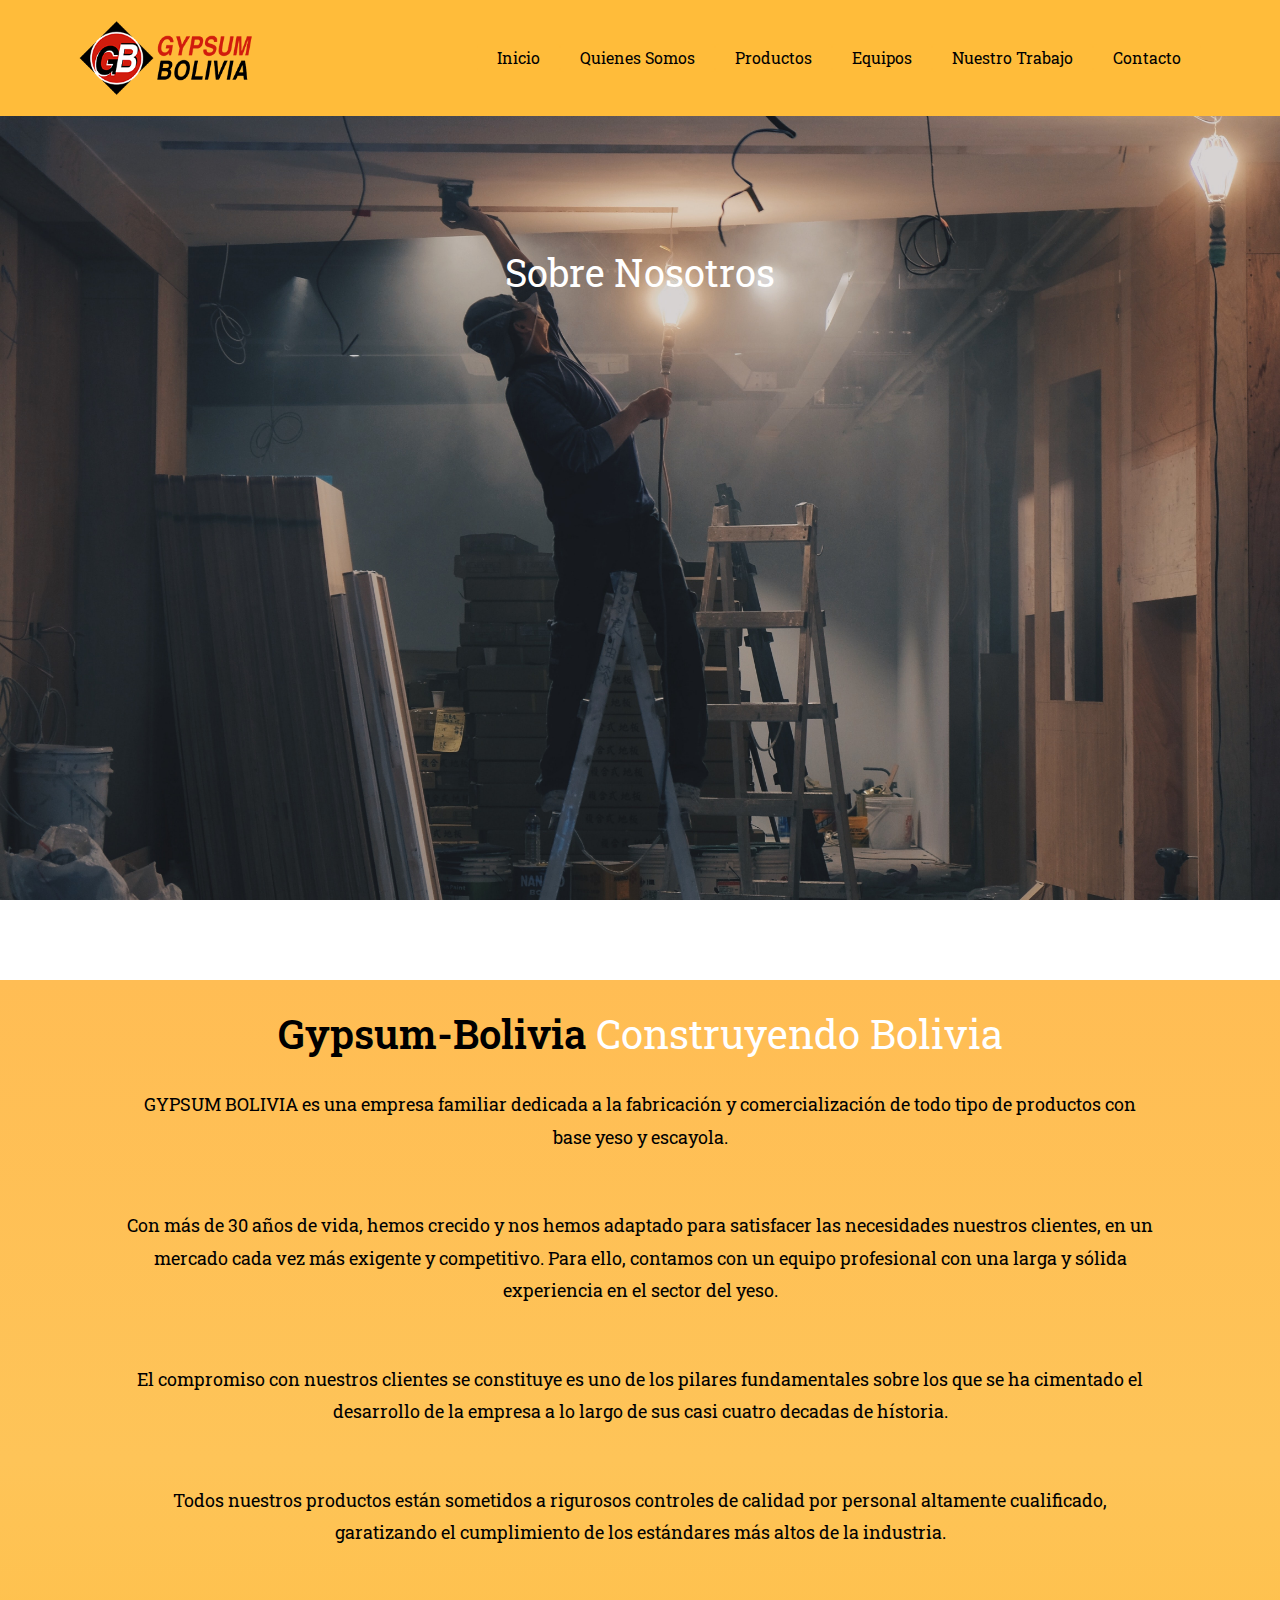
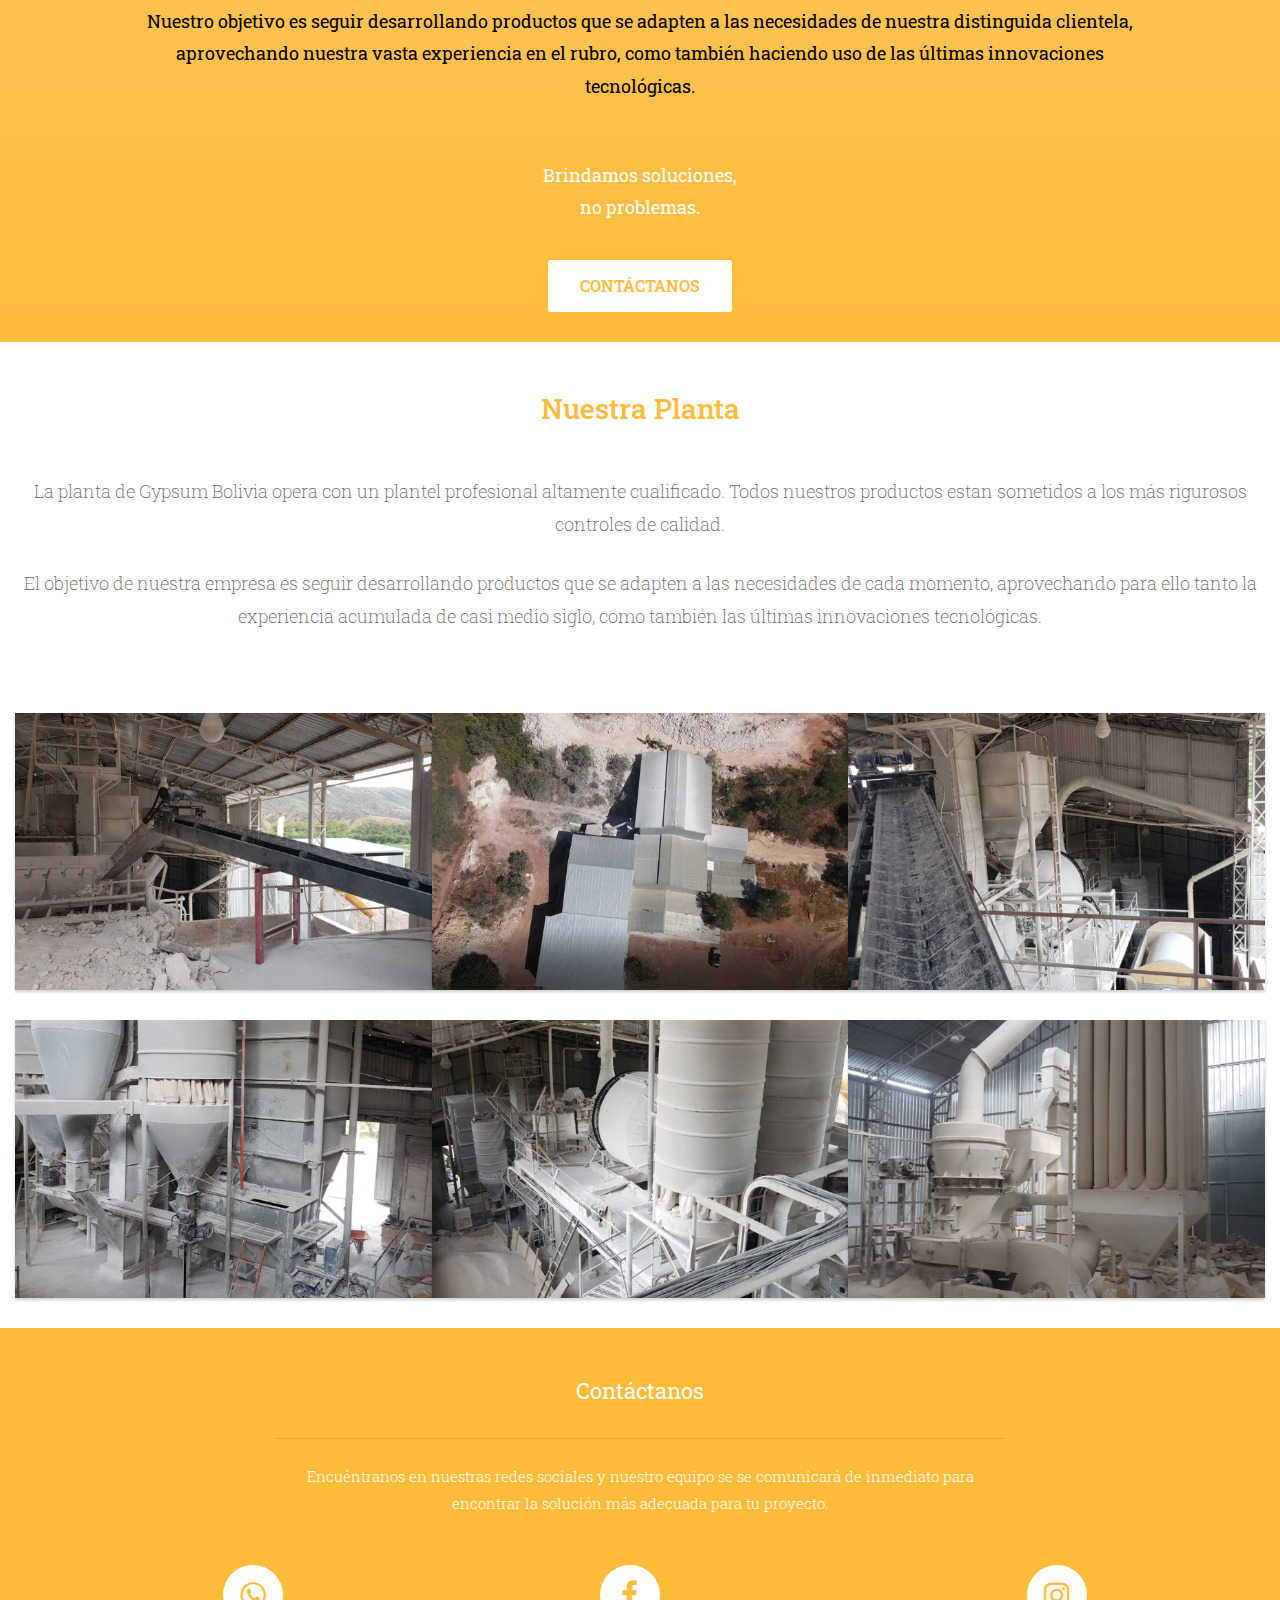
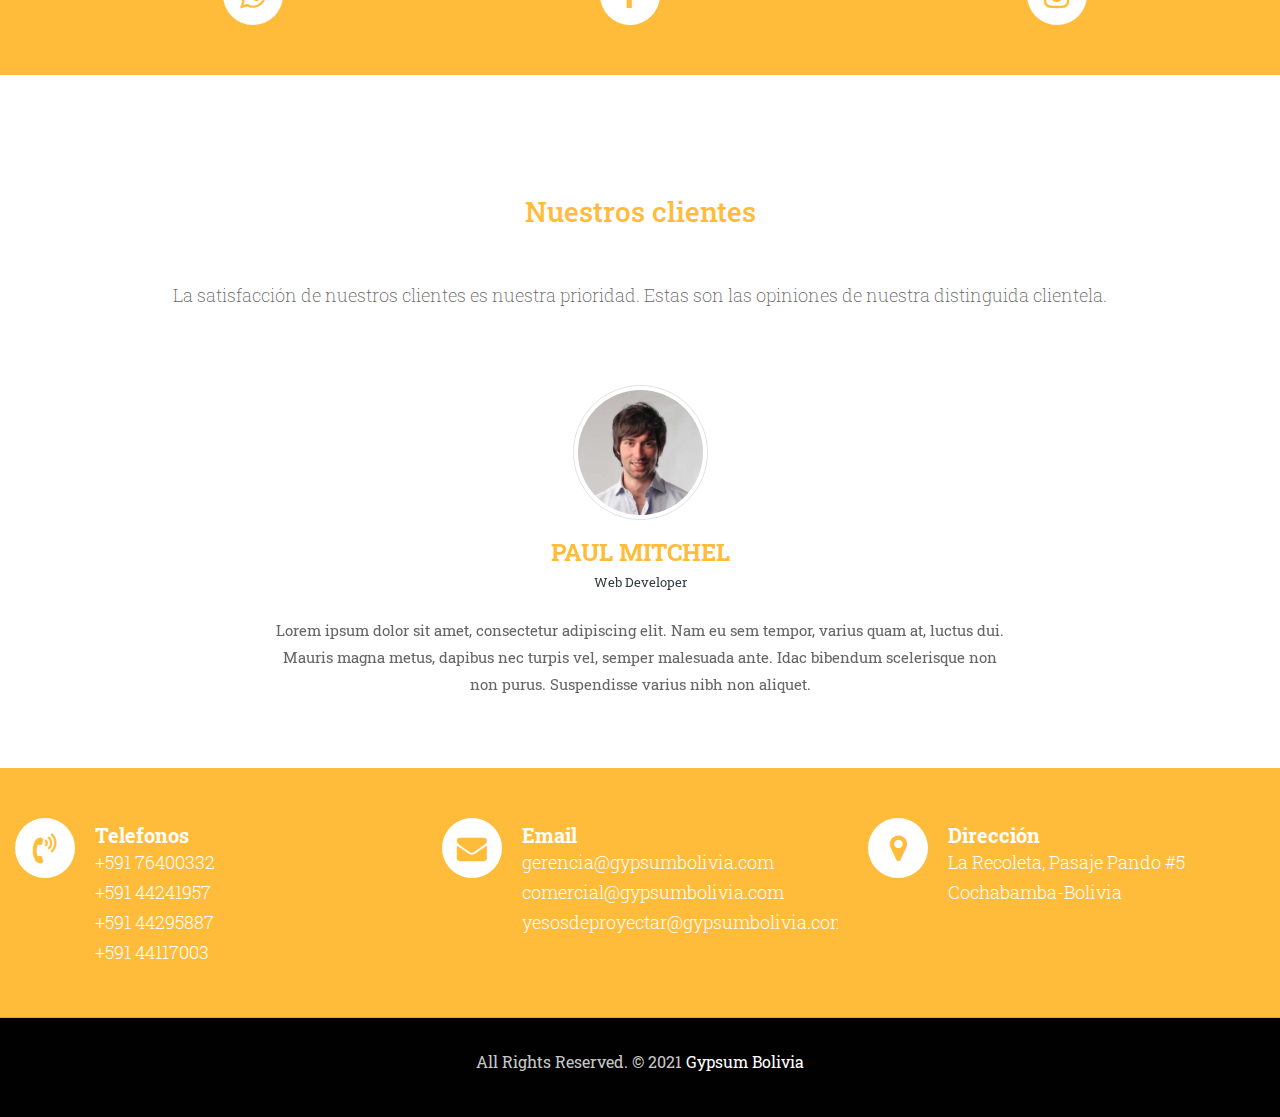
==== public/about.html @ fddc6182 "nav.item centered on medium screen size, deployed to firebase." ====
<!DOCTYPE html>
<html lang="en">
<!-- Basic -->

<head>
	<meta charset="utf-8">
	<meta http-equiv="X-UA-Compatible" content="IE=edge">

	<!-- Mobile Metas -->
	<meta name="viewport" content="width=device-width, initial-scale=1">

	<!-- Site Metas -->
	<title>Gypsum-Bolivia</title>
	<meta name="keywords" content="">
	<meta name="description" content="">
	<meta name="author" content="">

	<!-- Site Icons -->
	<link rel="shortcut icon" href="images/favicon.jpg" type="image/x-icon">
	<link rel="apple-touch-icon" href="images/apple-touch-icon.png">

	<!-- Bootstrap CSS -->
	<link rel="stylesheet" href="css/bootstrap.min.css">
	<!-- Site CSS -->
	<link rel="stylesheet" href="css/style.css">
	<!-- Responsive CSS -->
	<link rel="stylesheet" href="css/responsive.css">
	<!-- Custom CSS -->
	<link rel="stylesheet" href="css/custom.css">
	

	<!--[if lt IE 9]>
      <script src="https://oss.maxcdn.com/libs/html5shiv/3.7.0/html5shiv.js"></script>
      <script src="https://oss.maxcdn.com/libs/respond.js/1.4.2/respond.min.js"></script>
    <![endif]-->

</head>

<body>
	<!-- Start header -->
	<header class="top-navbar">
		<nav id='navbar-bg' class="navbar navbar-expand-lg navbar-light">
			<div class="container" id='navbar-container'>
				<a class="navbar-brand" href="index.html">
					<img src="images/logo.png" alt="gypsumlogo" />
				</a>
				<button class="navbar-toggler" type="button" data-toggle="collapse" data-target="#navbars-rs-food"
					aria-controls="navbars-rs-food" aria-expanded="false" aria-label="Toggle navigation">
					<span class="navbar-toggler-icon"></span>
				</button>
				<div class="collapse navbar-collapse" id="navbars-rs-food">
					<ul class="navbar-nav ml-auto">
						<li class="nav-item"><a class="nav-link" href="index.html">Inicio</a></li>
						<li class="nav-item"><a class="nav-link" href="about.html">Quienes Somos</a></li>
						<li class="nav-item"><a class="nav-link" href="products.html">Productos</a></li>
						<!-- <li class="nav-item"><a class="nav-link" href="services.html">Planta</a></li> -->
						<li class="nav-item"><a class="nav-link" href="equipment.html">Equipos</a></li>
						<li class="nav-item"><a class="nav-link" href="portfolio.html">Nuestro Trabajo</a></li>
						<li class="nav-item"><a class="nav-link" href="contact.html">Contacto</a></li>
					</ul>
				</div>
			</div>
		</nav>
	</header>

	<!-- End header -->

	<!-- Start header -->
	<div class="all-page-title page-breadcrumb">
		<div class="container text-center">
			<div class="row">
				<div class="col-lg-12">
					<h1>Sobre Nosotros</h1>
				</div>
			</div>
		</div>
	</div>
	<!-- End header -->

	<!-- Start About -->

	<div class="about-section-box">
		<div class="container">
			<div class="row">
				<div class="col-lg-12 col-md-12 col-sm-12 text-center">
					<div class="inner-column">
						<h1>Gypsum-Bolivia <span>Construyendo Bolivia</span></h1>

						<p>GYPSUM BOLIVIA es una empresa familiar dedicada a la fabricación y comercialización de todo tipo de productos con base yeso y escayola.</p>
						<p>Con más de 30 años de vida, hemos crecido y nos hemos adaptado para satisfacer las  necesidades nuestros clientes, en un mercado cada vez más exigente y competitivo. Para ello, contamos con un equipo profesional con una larga y sólida experiencia en el sector del yeso.</p>
						<p>El compromiso con nuestros clientes se constituye es uno de los pilares fundamentales sobre los que se ha cimentado el desarrollo de la empresa a lo largo de sus casi cuatro decadas de hístoria.</p>
						<p>Todos nuestros productos están sometidos a rigurosos controles de calidad por personal altamente cualificado, garatizando el cumplimiento de los estándares más altos de la industria.</p>
						<p>Nuestro objetivo es seguir desarrollando productos que se adapten a las necesidades de nuestra distinguida clientela, aprovechando nuestra vasta experiencia en el rubro, como también haciendo uso de las últimas innovaciones tecnológicas.</p>
						<p class="text-white">Brindamos soluciones,<br/> no problemas.</p>
						<a class="btn btn-lg btn-circle btn-outline-new-white"
							href="https://api.whatsapp.com/send?phone=59176400332">Contáctanos</a>
					</div>
				</div>
				<!-- <div class="col-lg-6 col-md-6 col-sm-12">
					<img src="images/aboutus1.jpg" alt="" class="img-fluid">
				</div> -->
			</div>
		</div>
	</div>

	<!-- End About -->

	<!-- Start Planta -->

	<div class="gallery-box">
		<div class="container-fluid">
			<div class="row">
				<div class="col-lg-12">
					<div class="heading-title text-center">
						<h2>Nuestra Planta</h2>
						<p>La planta de Gypsum Bolivia opera con un plantel profesional altamente cualificado. Todos nuestros productos estan sometidos a los más rigurosos controles de calidad.  </p><br/>
						<p>El objetivo de nuestra empresa es seguir desarrollando productos que se adapten a las necesidades de cada momento, aprovechando para ello tanto la experiencia acumulada de casi medio siglo, como también las últimas innovaciones tecnológicas.</p>
					</div>
				</div>
			</div>
			<div class="tz-gallery">
				<div class="row no-gutters">
					<div class="col-sm-12 col-md-6 col-lg-4">
						<a class="lightbox" href="images/planta1.png">
							<img class="img-fluid" src="images/planta1.png" alt="Gallery Images">
						</a>
					</div>
					<div class="col-sm-6 col-md-6 col-lg-4">
						<a class="lightbox" href="images/planta2.png">
							<img class="img-fluid" src="images/planta2.png" alt="Gallery Images">
						</a>
					</div>
					<div class="col-sm-6 col-md-6 col-lg-4">
						<a class="lightbox" href="images/planta4lb.png">
							<img class="img-fluid" src="images/planta3.png" alt="Gallery Images">
						</a>
					</div>
					<div class="col-sm-12 col-md-6 col-lg-4">
						<a class="lightbox" href="images/planta3lb.png">
							<img class="img-fluid" src="images/planta4.png" alt="Gallery Images">
						</a>
					</div>
					<div class="col-sm-6 col-md-6 col-lg-4">
						<a class="lightbox" href="images/planta2lb.png">
							<img class="img-fluid" src="images/planta5.png" alt="Gallery Images">
						</a>
					</div>
					<div class="col-sm-6 col-md-6 col-lg-4">
						<a class="lightbox" href="images/planta6lb.png">
							<img class="img-fluid" src="images/planta6.png" alt="Gallery Images">
						</a>
					</div>
				</div>
			</div>
		</div>
	</div>
	<!-- End Planta -->

		<!-- Start Social Media -->

		<div class="contact-imfo-box" >
			<div class="container-fluid">
				<div class="container">
					<div class="row justify-content-center">
									<div class="col-lg-8 text-center">
													<h2 id='pmuted' class="mt-0">Contáctanos</h2>
													<hr class="divider my-4" />
													<p id='pmuted' class="text-white mb-5">Encuéntranos en nuestras redes sociales y nuestro equipo se se comunicará de inmediato para encontrar la solución más adecuada para tu proyecto.</p>
									</div>
					</div>
				</div>
				<div class="row">
					<div class="col-md-4 col-sm-4" id='socialmedia' >
						<div class="socialmedia">
							<a target="_blank" href='https://api.whatsapp.com/send?phone=59176400332'>
							<i class="fa fab fa-whatsapp"></i>
							</a>
						</div>
					</div>
					<div class="col-md-4 col-sm-4" id='socialmedia'>
						<div>
							<a target="_blank" href='https://www.facebook.com/GypsumBol'>
							<i class="fa fab fa-facebook"></i>
							</a>
						</div>
					</div>
					<div class="col-md-4 col-sm-4" id='socialmedia'>
						<div >
							<a target="_blank" href='https://api.whatsapp.com/send?phone=59176400332'>
							<i class="fa fab fa-instagram"></i>
							</a>
						</div>
					</div>
				</div>
			</div>
		</div>
	
		<!--End Social Media -->

	<!-- Start Customer Reviews -->

	<div class="customer-reviews-box">
		<div class="container">
			<div class="row">
				<div class="col-lg-12">
					<div class="heading-title text-center">
						<h2>Nuestros clientes</h2>
						<p>La satisfacción de nuestros clientes es nuestra prioridad. Estas son las opiniones de nuestra distinguida clientela. </p>
					</div>
				</div>
			</div>
			<div class="row">
				<div class="col-md-8 mr-auto ml-auto text-center">
					<div id="reviews" class="carousel slide" data-ride="carousel">
						<div class="carousel-inner mt-4">
							<div class="carousel-item text-center active">
								<div class="img-box p-1 border rounded-circle m-auto">
									<img class="d-block w-100 rounded-circle" src="images/profile-1.jpg" alt="">
								</div>
								<h5 class="mt-4 mb-0"><strong class="text-warning text-uppercase">Paul Mitchel</strong>
								</h5>
								<h6 class="text-dark m-0">Web Developer</h6>
								<p class="m-0 pt-3">Lorem ipsum dolor sit amet, consectetur adipiscing elit. Nam eu sem
									tempor, varius quam at, luctus dui. Mauris magna metus, dapibus nec turpis vel,
									semper malesuada ante. Idac bibendum scelerisque non non purus. Suspendisse varius
									nibh non aliquet.</p>
							</div>
							<div class="carousel-item text-center">
								<div class="img-box p-1 border rounded-circle m-auto">
									<img class="d-block w-100 rounded-circle" src="images/profile-3.jpg" alt="">
								</div>
								<h5 class="mt-4 mb-0"><strong class="text-warning text-uppercase">Steve Fonsi</strong>
								</h5>
								<h6 class="text-dark m-0">Web Designer</h6>
								<p class="m-0 pt-3">Lorem ipsum dolor sit amet, consectetur adipiscing elit. Nam eu sem
									tempor, varius quam at, luctus dui. Mauris magna metus, dapibus nec turpis vel,
									semper malesuada ante. Idac bibendum scelerisque non non purus. Suspendisse varius
									nibh non aliquet.</p>
							</div>
							<div class="carousel-item text-center">
								<div class="img-box p-1 border rounded-circle m-auto">
									<img class="d-block w-100 rounded-circle" src="images/profile-7.jpg" alt="">
								</div>
								<h5 class="mt-4 mb-0"><strong class="text-warning text-uppercase">Daniel vebar</strong>
								</h5>
								<h6 class="text-dark m-0">Seo Analyst</h6>
								<p class="m-0 pt-3">Lorem ipsum dolor sit amet, consectetur adipiscing elit. Nam eu sem
									tempor, varius quam at, luctus dui. Mauris magna metus, dapibus nec turpis vel,
									semper malesuada ante. Idac bibendum scelerisque non non purus. Suspendisse varius
									nibh non aliquet.</p>
							</div>
						</div>
						<!-- <a class="carousel-control-prev" href="#reviews" role="button" data-slide="prev">
							<i class="fa fa-angle-left" aria-hidden="true"></i>
							<span class="sr-only">Previous</span>
						</a>
						<a class="carousel-control-next" href="#reviews" role="button" data-slide="next">
							<i class="fa fa-angle-right" aria-hidden="true"></i>
							<span class="sr-only">Next</span>
						</a> -->
					</div>
				</div>
			</div>
		</div>
	</div>
	<!-- End Customer Reviews -->

	<!-- Start Contact info -->

	<div class="contact-imfo-box">
		<div class="container-fluid">
			<div class="row">
				<div class="col-md-4">
					<i class="fa fa-volume-control-phone"></i>
					<div class="overflow-hidden">
						<h4>Telefonos</h4>
						<a target="_blank" href='+59176400332'>
							<p class="lead">
								+591 76400332
							</p>
						</a>
						<a target="_blank" href='+59144241957'>
							<p class="lead">
								+591 44241957
							</p>
						</a>
						<a target="_blank" href='+59144295887'>
							<p class="lead">
								+591 44295887
							</p>
						</a>
						<a target="_blank" href='+59144117003'>
							<p class="lead">
								+591 44117003
							</p>
						</a>
					</div>
				</div>
				<div class="col-md-4">
					<i class="fa fa-envelope"></i>
					<div class="overflow-hidden">
						<h4>Email</h4>
						<a target="_blank" href="mailto:gerencia@gypsumbolivia.com">
							<p class="lead">
								gerencia@gypsumbolivia.com
							</p>
						</a>
						<a target="_blank" href="mailto:comercial@gypsumbolivia.com">
							<p class="lead">
								comercial@gypsumbolivia.com
							</p>
						</a>
						<a target="_blank" href="mailto:yesosdeproyectar@gypsumbolivia.com">
							<p class="lead">
								yesosdeproyectar@gypsumbolivia.com
							</p>
						</a>
					</div>
				</div>
				<div class="col-md-4">
					<i class="fa fa-map-marker"></i>
					<div class="overflow-hidden">
						<h4>Dirección</h4>
						<a target="_blank"
							href="https://www.google.com.bo/maps/place/GYPSUM+%E2%80%93+Bolivia/@-17.3748738,-66.1539371,17z/data=!3m1!4b1!4m5!3m4!1s0x93e3741a3f758da3:0xa6f2f3042dc4168a!8m2!3d-17.3748738!4d-66.1517484?hl=es">
							<p class="lead">
								La Recoleta, Pasaje Pando #5
							</p>
							<p class="lead">
								Cochabamba-Bolivia
							</p>
						</a>
					</div>
				</div>
			</div>
		</div>
	</div>
	<!-- End Contact info -->

		<!-- Start Footer -->

		<footer class="footer-area bg-f">
			<div class="copyright">
				<div class="container">
					<div class="row">
						<div class="col-lg-12">
							<p class="company-name">All Rights Reserved. &copy; 2021 <a href="#">Gypsum Bolivia</a> 
						</div>
					</div>
				</div>
			</div>
		</footer>
		
		<!-- End Footer -->

	<!-- ALL JS FILES -->
	<script src="js/jquery-3.2.1.min.js"></script>
	<script src="js/popper.min.js"></script>
	<script src="js/bootstrap.min.js"></script>
    <!-- ALL PLUGINS -->
	<script src="js/jquery.superslides.min.js"></script>
	<script src="js/images-loded.min.js"></script>
	<script src="js/isotope.min.js"></script>
	<script src="js/baguetteBox.min.js"></script>
	<script src="js/form-validator.min.js"></script>
    <script src="js/contact-form-script.js"></script>
    <script src="js/custom.js"></script>
</body>
</html>
---- public/css/style.css ----
/*------------------------------------------------------------------
    IMPORT FONTS
-------------------------------------------------------------------*/

@import url('https://fonts.googleapis.com/css2?family=Roboto+Slab:wght@400;500;600;700&display=swap');

/*------------------------------------------------------------------
    IMPORT FILES
-------------------------------------------------------------------*/

@import url(animate.css);
@import url(font-awesome.min.css);
@import url(superslides.css);
@import url(baguetteBox.min.css);

/*------------------------------------------------------------------
    SKELETON
-------------------------------------------------------------------*/

body {
    color: #666666;
    font-size: 15px;
    font-family: 'Roboto Slab', serif;
    line-height: 1.80857;
}


a {
    color: #1f1f1f;
    text-decoration: none !important;
    outline: none !important;
    -webkit-transition: all .3s ease-in-out;
    -moz-transition: all .3s ease-in-out;
    -ms-transition: all .3s ease-in-out;
    -o-transition: all .3s ease-in-out;
    transition: all .3s ease-in-out;
}

h1,
h2,
h3,
h4,
h5,
h6 {
    letter-spacing: 0;
    font-weight: normal;
    position: relative;
    padding: 0 0 10px 0;
    font-weight: normal;
    line-height: 120% !important;
    color: #1f1f1f;
    margin: 0
}

h1 {
    font-size: 24px
}

h2 {
    font-size: 22px
}

h3 {
    font-size: 18px
}

h4 {
    font-size: 16px
}

h5 {
    font-size: 14px
}

h6 {
    font-size: 13px
}

h1 a,
h2 a,
h3 a,
h4 a,
h5 a,
h6 a {
    color: #212121;
    text-decoration: none!important;
    opacity: 1
}

h1 a:hover,
h2 a:hover,
h3 a:hover,
h4 a:hover,
h5 a:hover,
h6 a:hover {
    opacity: .8
}

a {
    color: #1f1f1f;
    text-decoration: none;
    outline: none;
}

a,
.btn {
    text-decoration: none !important;
    outline: none !important;
    -webkit-transition: all .3s ease-in-out;
    -moz-transition: all .3s ease-in-out;
    -ms-transition: all .3s ease-in-out;
    -o-transition: all .3s ease-in-out;
    transition: all .3s ease-in-out;
}

.btn-custom {
    margin-top: 20px;
    background-color: transparent !important;
    border: 2px solid #ddd;
    padding: 12px 40px;
    font-size: 16px;
}

.lead {
    font-size: 18px;
    line-height: 30px;
    color: #767676;
    margin: 0;
    padding: 0;
}

blockquote {
    margin: 20px 0 20px;
    padding: 30px;
}

ul, li, ol{
	list-style: none;
	margin: 0px;
	padding: 0px;
}
button:focus{
	outline: none;
}

.form-control::-moz-placeholder {
    color: #2a2a2a;
    opacity: 1;
}

/*------------------------------------------------------------------
    LOADER
-------------------------------------------------------------------*/


/*------------------------------------------------------------------
    HEADER
-------------------------------------------------------------------*/
.top-navbar{
	position: relative;
	z-index: 10;
}

.top-navbar img {
    width: 65%;
}

.top-navbar .navbar{
	padding: 15px 0px;
	position: fixed;
	width: 100%;
	transition: height .3s ease-out, background .3s ease-out, box-shadow .3s ease-out;
	-webkit-transform: translate3d(0, 0, 0);
	transform: translate3d(0, 0, 0);
	z-index: 100;
}

.top-navbar .navbar-light .navbar-nav .nav-link{
	color: #010101;
	font-size: 16px;
	padding: 0px 20px;
	border-radius: 4px;
    background-color: #ffbc3a;
}

#navbar-bg {
    background-color: #ffbc3a;
}

.top-navbar .navbar-light .navbar-nav .nav-item .nav-link:hover{
	background: #ffbc3a;
	color: #ffffff;
}
.top-navbar .navbar-light .navbar-nav .nav-item.active .nav-link{
	background: #ffbc3a;
	color: #ffffff;
	border-radius: 4px;
}

.navbar-expand-lg .navbar-nav .dropdown-menu{
	border: none;
	 box-shadow: 2px 5px 6px rgba(0,0,0,0.5);
}

.navbar-expand-lg .navbar-nav .dropdown-menu a.dropdown-item:hover{
	background: #ffbc3a;
	color: #ffffff;
}
.navbar-light .navbar-toggler:hover{
	background: #ffbc3a;;
}
.nav-item {
    display: flex;
    align-self:center;
}

/*------------------------------------------------------------------
    Slider
-------------------------------------------------------------------*/

.cover-slides{
	height: 100vh;
}
.slides-navigation a {
	background: #ffbc3a;
    position: absolute;
    height: 70px;
    width: 70px;
    top: 50%;
    font-size: 20px;
    display: block;
    color: #fff;
	line-height: 80px;
	text-align: center;
    transition: all .3s ease-in-out;
}
.slides-navigation a i{
	font-size: 40px;
}
.slides-navigation a:hover {
	background: #010101;
}
.cover-slides .container{
	height: 100%;
	position: relative;
	z-index: 2;
}
.cover-slides .container > .row {
	-webkit-box-align: center;
	-ms-flex-align: center;
	align-items: center;
}
.cover-slides .container > .row {
    height: 100%;
}

.btn{
	text-transform: uppercase;
	padding: 19px 36px;
}
.btn{
	display: inline-block;
	font-weight: 600;
	text-align: center;
	white-space: nowrap;
	vertical-align: middle;
	-webkit-user-select: none;
	-moz-user-select: none;
	-ms-user-select: none;
	user-select: none;
	border: 2px solid transparent;
	padding: 12px 30px;
	font-size: 16px;
	line-height: 1.5;
	border-radius: .1875rem;
	transition: color .15s ease-in-out, background-color .15s ease-in-out, border-color .15s ease-in-out, box-shadow .15s ease-in-out;
}
.btn-outline-new-white {
    color: #fff;
    background-color: transparent;
    background-image: none;
    border-color: #fff;
}
.btn-outline-new-white:hover {
    color: #ffffff;
    background-color: #ffbc3a;
    border-color: #ffbc3a;
}

.overlay-background {
    background: #333;
    position: absolute;
    height: 100%;
    width: 100%;
    left: 0;
    top: 0;
	opacity: 0.5;
}

.cover-slides h1{
	font-family: 'Roboto Slab', serif;
	font-weight: 500;
	font-size: 64px;
	color: #fff;
}
.cover-slides p{
	font-size: 18px;
	color: #fff;
}
.slides-pagination a{
	border: 2px solid #ffffff;
}
.slides-pagination a.current{
	background: #ffbc3a;
	border: 2px solid #ffbc3a;
}

/*------------------------------------------------------------------
    About
-------------------------------------------------------------------*/

.about-section-box{
	padding: 10px 0px;
    /* background: rgb(255,98,0);
    background: radial-gradient(circle, rgba(255,98,0,1) 0%, rgba(255,82,0,1) 69%);  */
    background-image: linear-gradient( to bottom,#ffbd54 0%,#fec458 50%,#ffbc3a 100% );
}
.about-section-box .img-fluid{
	box-shadow: -10px -10px 0px #ffffff;
}
.inner-column{
  padding: 20px;
}
.inner-column h1{
	font-family: 'Roboto Slab', serif;
    font-weight: 600;
	font-size: 40px;
	color: black;
}
.inner-column h1 span{
	color: #ffffff;
    font-weight: 400;
}
.inner-column h4{
	font-size: 16px;
	font-weight: 500;
    color:#ffff;
    padding-top: 20px;
}
.inner-column p{
  padding: 20px;
  font-size: 18px;
  color: black;
}
.inner-column .btn-outline-new-white{
	color: #ffbc3a;
    background-color: #fff;
}
.inner-column .btn-outline-new-white:hover{
	color: #ffffff;
    background: #ffbc3a;
    border-color: #ffffff;
}

/*------------------------------------------------------------------
    QT
-------------------------------------------------------------------*/


.qt-background{
	background: url(../images/qt.jpg) no-repeat;
	background-size: cover;
	padding: 100px 0;
	background-attachment: fixed;
	background-position: center center;
	position: relative;
    opacity: 0.99;
    height: 500px;
}
.qt-background p {
    font-size: 35px;
    font-weight: 300;
    line-height: 44px;
    color: #fff;
	font-family: 'Roboto Slab',serif;
	margin-bottom: 20px;
}

.qt-background span {
    color: #fff;
    font-size: 20px;
	font-weight: 500;
}

/*------------------------------------------------------------------
    Menu
-------------------------------------------------------------------*/

.menu-box{
	padding: 90px 0px;
}

.heading-title{
	margin-bottom: 50px;
}
.heading-title h2{
	color: #ffbc3a;
	font-size: 28px;
	font-family: 'Roboto Slab',serif;
    font-weight: 500;
    padding:50px 0;
}
.heading-title p{
	font-size: 18px;
	font-weight: 200;
	margin: 0px;
}

.filter-button-group {
    border: 1px solid #ffbc3a;
    border-radius: 4px;
    margin: 10px 15px;
    display: inline-block;
}

.filter-button-group button {
    color: #ffbc3a;
    letter-spacing: 1px;
    text-transform: uppercase;
    font-weight: 600;
    font-size: 14px;
    cursor: pointer;
    background: #fff;
    padding: 12px 40px;
    border: none;
    border-radius: 4px;

}

.filter-button-group button.active {
    background: #ffbc3a;
    color: #fff;
}

.gallery-single{
	margin: 30px 0px;
}

.gallery-single {
    position: relative;
    overflow: hidden;
    -webkit-box-shadow: 0 0 10px #ccc;
    box-shadow: 0 0 10px #ccc;
}

/* .why-text {
    position:absolute;
    left: 0;
    bottom: -100%;
    right: 0;
    height: 100%;
    background: rgb(255,82,0, 0.85);
    padding: 12px 12px;
    -webkit-transition: all .3s ease;
    transition: all .3s ease;
}
.why-text h4{
	color: #ffffff;
	font-size: 24px;
	font-weight: 500;
	font-family: 'Roboto Slab',serif;
}
.why-text p{
	color: #ffffff;
	font-size: 18px;
	border-bottom: 1px dashed #010101;
	margin: 0px;
	padding-bottom: 15px;
	margin-top: 15px;
	margin-bottom: 15px;
}
.why-text h5{
	font-size: 28px;
	font-weight: 600;
	color: #ffffff;
} */

.gallery-single:hover .why-text{
	bottom: 0px;
}

#proyeccion {
    padding-bottom: 90px;
}


/*------------------------------------------------------------------
    Gallery
-------------------------------------------------------------------*/

.gallery-box{
	padding: 0;
}
.gallery-single {
    margin:30px 10px;
}

.gallery-single img {
    display: block;
    width: 100%;
    margin-left: auto;
    margin-right: auto;
}
.tz-gallery{
	margin-top: 30px;
}
.tz-gallery .lightbox img {
    width: 100%;
    margin-bottom: 30px;
    transition: 0.2s ease-in-out;
    box-shadow: 0 2px 3px rgba(0,0,0,0.2);
}
.tz-gallery .lightbox img:hover {
    transform: scale(1.05);
    box-shadow: 0 8px 15px rgba(0,0,0,0.3);
}
.imagetexth2 {
    text-align: center;
    font-size: 22px;
    font-weight: 600;
    color: #ffbc3a;
}
/*------------------------------------------------------------------
    Social Media
-------------------------------------------------------------------*/


#socialmedia {
    display: flex;
    justify-content: space-around;
}

/*------------------------------------------------------------------
    Customer Reviews
-------------------------------------------------------------------*/

.customer-reviews-box{
	padding: 70px 0px;
}

.carousel-inner .carousel-item .img-box{
	width: 135px;
	height: 135px;
}
.carousel-control-prev{
	left: -100px;
    
}
.carousel-control-next{
	right: -100px;
}
.carousel-indicators{
	top: 320px;
}

.text-warning{
	color: #ffbc3a !important;
	font-size: 24px;
}


@media (min-width: 320px) and (max-width: 640px) {
	.carousel-inner .carousel-item p{
		font-size: 14px;
	}
	.carousel-control-prev{
		left: -5px;
	}
	.carousel-control-next{
		right: -5px;
	}
 	.carousel-indicators{
		top: 400px;
	}
}

#reviews .carousel-control-prev{
	background: #d0a772;
	color: #ffffff;
	display: block;
	position: absolute;
	width: 8%;
	height: 50px;
	top: 50%;
	font-size: 28px;
	opacity: 1;
}
#reviews .carousel-control-prev:hover{
	background: #010101;
	color: #ffffff;
}

#reviews .carousel-control-next{
	background: #d0a772;
	color: #ffffff;
	display: block;
	position: absolute;
	width: 8%;
	height: 50px;
	top: 50%;
	font-size: 28px;
	opacity: 1;
}
#reviews .carousel-control-next:hover{
	background: #010101;
	color: #ffffff;
}


/*------------------------------------------------------------------
    Contact info
-------------------------------------------------------------------*/

.contact-imfo-box{
	background: #ffbc3a;
	padding: 50px 0;
}

.overflow-hidden {
    overflow: hidden;  
}

.contact-imfo-box i{
	display: block;
	float: left;
	width: 60px;
	height: 60px;
	line-height: 60px;
	text-align: center;
	background: #fff;
	color: #ffbc3a;
	font-size: 30px;
	-webkit-border-radius: 50%;
	-moz-border-radius: 50%;
	-ms-border-radius: 50%;
	border-radius: 50%;
	margin-right: 20px;
}

.contact-imfo-box h4 {
    margin: 0px;
    margin-top: 5px;
	color: #ffffff;
	font-size: 20px;
	padding: 0px;
	font-weight: 700;
	line-height: 24px;
}
.contact-imfo-box p {
    margin: 0px;
	color: #ffffff;
	font-weight: 300;
}

.maptext {
    color: #ffbc3a;
    font-weight: 600;
    text-align: center;
    margin-top: 20px;
}

#pmuted{
    color: #fff;
}

#formcontainer {
    display: flex;
    justify-content: center;
}
/*------------------------------------------------------------------
    Footer
-------------------------------------------------------------------*/

.footer-area{
	padding-top: 0px;
}


.footer-area .container{
	position: relative;
	z-index: 1;
}
.footer-area h3{
	color: #ffffff;
	text-transform: uppercase;
	font-size: 24px;
	border-bottom: 1px dashed rgba(207, 166, 113, 0.5);
	margin-bottom: 10px;
}
.footer-area p{
	font-size: 19px;
	color: rgba(255, 255, 255, 0.8);
	margin: 0;
	padding-bottom: 10px;
}

.footer-area p.lead{
	font-size: 19px;
	color: #ffffff;
	margin-bottom: 15px;
}
.footer-area p.lead a{
	color: #ffffff;
	margin-bottom: 15px;
}
.footer-area p.lead a:hover{
	color: #d0a772;
}
.footer-area p a{
	font-size: 18px;
	color: #ffffff;
}
.footer-area p a:hover{
	color: #d0a772;
}

.subscribe_form {
    display: block;
    text-align: center;
    padding: 5px 0;
}

.subscribe_form .form_input {
    display: block;
    background-color: rgba(0,0,0,0.7);
    color: #fff;
    border: none;
    font-size: 19px;
    line-height: 50px;
    padding: 0 10px;
    float: left;
    width: 100%;
    transition: all 0.5s ease-in-out;
}

.subscribe_form .submit {
    background-color: #d0a772;
    color: #fff;
    font-size: 16px;
    font-weight: 600;
    line-height: 50px;
    display: inline-block;
    padding: 0 10px;
    float: left;
    width: 100%;
	border: none;
	cursor: pointer;
    transition: all 0.5s ease-in-out;
}
.subscribe_form .submit:hover{
	background: #010101;
}

.f-social {
    padding-bottom: 10px;
    margin: 0px;
    margin-top: 20px;
}
.f-social li a {
    font-size: 25px;
    color: rgba(255, 255, 255, 0.9);
	margin-right: 10px;
}

.copyright{
	margin-top: 0px;
	position: relative;
	display: block;
	background-color: #010101;
	border-top: 1px solid rgba(207, 166, 113);
	padding: 30px 0;
	z-index: 1;
}

.copyright .company-name{
	font-size: 16px;
	text-align: center;
}
.copyright .company-name a{
	font-size: 16px;
}

/*------------------------------------------------------------------
    All Pages
-------------------------------------------------------------------*/

.page-breadcrumb {
    padding: 250px 0 150px;
    background: url(../images/bg-allpages.jpg) no-repeat;
    background-attachment: fixed;
    background-size: cover;
    background-position: center;
    position: relative;
    height: 980px;
}
.all-page-title .container{
	position: relative;
	z-index: 2;
}
.all-page-title::before{
	content: "";
	height: 100%;
	left: 0;
	position: absolute;
	top: 0;
	width: 100%;
	z-index: 1;
	opacity: 0.8;
}
.all-page-title h1{
	font-size: 38px;
	color: #ffffff;
	font-family: 'Roboto Slab',serif;
	padding: 0px;
}

.inner-pt{
	margin-top: 30px;
}
.inner-pt p{
	font-size: 18px;
}

.stuff-box{
	padding: 70px 0px;
}

.our-team{
    border: 2px solid #d0a772;
    border-radius: 0px;
    text-align: center;
    margin: 10px;
    z-index: 1;
    position: relative;
}
.our-team:before,
.our-team:after{
    content: "";
    width: 100%;
    height: 104%;
    background: #d0a772;
    position: absolute;
    top: 50%;
    left: 0;
    z-index: -1;
    transform: translateY(-50%) scaleX(0.3);
    transition: all 0.3s ease 0s;
}
.our-team:after{
    width: 106%;
    left: 50%;
    transform: translate(-50%, -50%) scaleY(0.25);
}
.our-team:hover:before{ transform: translateY(-50%) scaleX(0.7); }
.our-team:hover:after{ transform: translate(-50%, -50%) scaleY(0.7); }
.our-team img{
    width: 100%;
    height: auto;
    border-radius: 0px;
    transition: all 0.3s ease 0s;
}
.our-team .team-content{
    width: 93%;
    padding: 25px 0 10px;
    background: #d0a772;
    position: absolute;
    bottom: 50px;
    left: 50%;
    opacity: 0;
    transform: translateX(-50%);
    transition: all 0.3s cubic-bezier(0.5, 0.2,0.1,0.9);
}
.our-team:hover .team-content{
    bottom: 10px;
    opacity: 1;
}
.our-team .title{
    font-size: 25px;
    font-weight: 600;
    color: #fff;
    letter-spacing: 1px;
    text-transform: capitalize;
    margin: 0;
}
.our-team .post{
    display: block;
    font-size: 16px;
    color: #fff;
    text-transform: uppercase;
    margin-bottom: 10px;
}
.our-team .social{
    padding: 0;
    margin: 0;
    list-style: none;
}
.our-team .social li{
    display: inline-block;
    margin: 0 5px;
}
.our-team .social li a{
    display: block;
    width: 35px;
    height: 35px;
    line-height: 35px;
    border-radius: 50%;
    background: #fff;
    font-size: 20px;
    color: #d0a772;
    transition: all 0.3s ease 0s;
}
.our-team .social li a:hover{
    background: #ffffff;
    box-shadow: 0 0 0 5px rgba(255,255,255,0.3);
    color: #d0a772;
}
@media only screen and (max-width: 990px){
    .our-team{ margin-bottom: 30px; }
}


.reservation-box{
	padding: 70px 0px;
}

.reservation-box h3{
	padding: 0px 15px;
	margin-bottom: 20px;
	font-weight: 600;
}

.help-block ul li{
	color: red;
}

.form-control[readonly]{
	background-color: #ffffff;
}

.form-control{
	border-radius: 0px;
	min-height: 50px;
}
.form-control:focus{
	border: 1px solid #d0a772;
	box-shadow: none;
}

.form-group .picker__input.picker__input--active{
	border-color: #d0a772;
}

.submit-button{
	margin-top: 20px;
}
.btn.btn-common{
	color: #ffbc3a ;
	background-color: transparent;
	background-image: none;
	border-color: #ffbc3a ;
}
.btn.btn-common:hover{
	color: #ffffff;
	background-color: #ffbc3a ;
	border-color: #cfa671;
}
.blog-box{
	padding: 70px 0px;
}
.blog-box-inner{
	position: relative;
	margin-bottom: 30px;
}

.blog-box-inner .blog-img-box{
	position: relative;
	display: block;
}

.blog-box-inner .blog-detail{
	position: absolute;
	top: 0;
	background: #fff;
	padding: 30px 25px;
	border: 1px solid #ddd;
	transition-duration: .5s;
	height: 100%;
}

.blog-detail h4 {
    font-size: 18px;
    font-weight: 500;
    color: #222222;
}

.blog-detail ul li {
    display: inline-block;
    padding: 0px 5px;
}
.blog-detail ul li span{
	color: #d0a772;
	cursor: pointer;
}
.blog-detail ul li span:hover{
	color: #010101;
}

.blog-detail ul li:first-child {
    padding-left: 0px;
}

.blog-detail p {
    padding: 10px 0px 0 0;
	margin: 0px;
}

.blog-detail a{
	color: #d0a772;
	margin-top: 20px;
}

.blog-box-inner .blog-detail:hover{
	background: rgba(255, 255, 255, .9);
}

.blog-inner-box {
    position: relative;
    margin: 0px 10px;
    margin-bottom: 30px;
}
.side-blog-img {
    box-shadow: -15px -15px 0px 0px rgba(0,0,0,0.4);
    -webkit-transition: all 1s ease 0.01s;
    transition: all 1s ease 0.01s;
    position: relative;
}

.date-blog-up {
    position: absolute;
    right: 0px;
    top: 0px;
    background: #cfa671;
    font-size: 18px;
    color: #ffffff;
    padding: 5px 15px 5px 5px;
}
.inner-blog-detail {
    background: #ffffff;
    position: relative;
    padding: 30px 20px;
}

.inner-blog-detail h3 {
    font-size: 20px;
    font-weight: 500;
    padding-bottom: 15px;
}
.inner-blog-detail ul li {
    display: inline-block;
    padding: 0px 5px;
    color: #222222;
}
.inner-blog-detail ul li span {
    color: #cfa671;
}
.inner-blog-detail p {
    padding: 10px 0px;
}
.details-page blockquote {
    border-left: 5px solid #cfa671;
}
.details-page blockquote {
    padding: 20px;
}
blockquote {
    margin: 20px 0 20px;
    padding: 30px;
}
.blog-inner-details-line {
    margin: 20px 0px;
    clear: both;
    float: left;
    width: 100%;
}
.line-left-social h5 {
    font-size: 18px;
    font-weight: 600;
    padding-bottom: 15px;
}
.line-left-social ul li {
    display: inline-block;
    margin-bottom: 5px;
}
.line-right-social ul li {
    display: inline-block;
}
.line-right-social ul li a {
    display: block;
    padding: 5px;
    background: #f5f5f5;
    border-radius: 6px;
    font-weight: 500;
    width: 35px;
    height: 35px;
    text-align: center;
    line-height: 25px;
    font-size: 15px;
}
.line-left-social ul li a {
    display: block;
    padding: 5px 10px;
    background: #f5f5f5;
    border-radius: 6px;
    font-weight: 400;
    font-size: 12px;
}
.line-left-social ul li a:hover {
    background: #cfa671;
    color: #ffffff;
}
.line-right-social ul li a:hover {
    background: #cfa671;
    color: #ffffff;
}
.line-right-social h5 {
    font-size: 18px;
    font-weight: 600;
    padding-bottom: 15px;
}
.blog-comment-box {
    clear: both;
    margin: 20px 0px;
    float: left;
    width: 100%;
}
.blog-comment-box h3 {
    font-size: 18px;
    font-weight: 600;
    padding-bottom: 20px;
}
.comment-item {
    margin-bottom: 30px;
}
.comment-item-left {
    float: left;
    width: 90px;
    height: 90px;
}
.comment-item-left img {
    width: 100%;
    border-radius: 6px;
}
.comment-item-right {
    padding-left: 110px;
}
.comment-item-right a {
    font-size: 16px;
    font-weight: 500;
}
.des-l {
    display: inline-block;
    width: 100%;
}
.des-l p {
    font-size: 13px;
}
.comment-item-right a {
    font-size: 16px;
    font-weight: 500;
}
.right-btn-re {
    float: right;
    font-style: italic;
    text-align: right;
    font-size: 16px;
    padding: 5px 10px;
    background: #f5f5f5;
    border-radius: 6px;
}
.right-btn-re:hover {
    background: #cfa671;
    color: #ffffff !important;
}
.comment-respond-box {
    clear: both;
}
.blog-comment-box .children {
    margin-left: 70px;
}
.comment-item {
    margin-bottom: 30px;
}
.comment-item-right i {
    padding-right: 10px;
}

.comment-form-respond input {
    min-height: 38px;
    border: 1px solid #010101;
    border-radius: 0px;
    padding: 10px;
}
.comment-form-respond textarea {
    border: 1px solid #010101;
    border-radius: 0px;
    padding: 10px;
    min-height: 110px;
}

.btn-submit{
	color: #d0a772;
	background-color: transparent;
	background-image: none;
	border-color: #cfa671;
}
.btn-submit:hover{
	color: #ffffff;
	background-color: #cfa671;
	border-color: #cfa671;
}

.right-side-blog h3 {
    font-weight: 600;
    font-size: 18px;
    padding-bottom: 20px;
}
.blog-search-form {
    position: relative;
    border-bottom: 1px solid #010101;
    padding-bottom: 30px;
    margin-bottom: 20px;
}
.blog-search-form input {
    width: 100%;
    min-height: 40px;
    border: 1px solid rgba(0,0,0,0.3);
    padding: 5px 40px 5px 10px;
    font-size: 15px;
    color: #222222;
}
.blog-search-form .search-btn {
    position: absolute;
    right: 0px;
    background: none;
    border: none;
    font-size: 20px;
    min-height: 40px;
    padding: 0px 15px;
}

.right-side-blog h3 {
    font-weight: 500;
    font-size: 18px;
    padding-bottom: 20px;
}
.blog-categories {
    padding-bottom: 30px;
    margin-bottom: 20px;
}
.blog-categories ul li {
    line-height: 14px;
    padding: 10px 0px;
    border-top: 1px solid #f5f5f5;
}
.blog-categories ul li a {
    display: inline-block;
    text-transform: capitalize;
    width: 100%;
}
.blog-categories ul li a:hover{
	color: #cfa671;
}
.recent-box-blog {
    margin-bottom: 20px;
	display: inline-block;
}
.recent-img {
    float: left;
    position: relative;
}
.recent-img::before {
    position: absolute;
    content: '';
    z-index: 2;
    top: 0;
    left: 0;
    width: 100%;
    height: 100%;
    background-color: #cfa671;
    opacity: 0.4;
    transform: scale(0);
    -webkit-transform: scale(0);
    -moz-transform: scale(0);
    -ms-transform: scale(0);
    -o-transform: scale(0);
    transition: all 0.5s ease;
    -webkit-transition: all 0.5s ease;
    -moz-transition: all 0.5s ease;
    -o-transition: all 0.5s ease;
}
.recent-box-blog:hover .recent-img::before {
    transform: scale(1);
    -webkit-transform: scale(1);
    -moz-transform: scale(1);
    -ms-transform: scale(1);
    -o-transform: scale(1);
}
.recent-info {
    display: table-cell;
    vertical-align: top;
    padding-left: 15px;
}
.recent-info ul li {
    display: inline-block;
    font-size: 11px;
    padding: 0px;
    color: #222222;
}
.recent-info h4 {
    font-size: 14px;
    padding: 0px;
    margin: 11px 0px;
    font-weight: 500;
}
.blog-tag-box ul li {
    display: inline-block;
    margin-bottom: 3px;
}
.blog-tag-box ul li a {
    padding: 5px 15px;
    display: block;
    background: #f5f5f5;
    color: #222222;
    border-radius: 6px;
}
.blog-tag-box ul li a:hover {
    color: #ffffff;
    background: #cfa671;
}


.contact-box{
	padding: 70px 0px;
    margin: 0 15px;
}

.map-full {
    width: 100%;
    height: 500px;
    border-radius: 0px;
    margin: 0px auto;

}


#back-to-top {
    position: fixed;
    bottom: 40px;
    right: 40px;
    z-index: 9999;
    width: 32px;
    height: 32px;
    text-align: center;
    line-height: 30px;
    background: #ffbc3a;
    color: #ffffff;
    cursor: pointer;
    border: 0;
    border-radius: 2px;
    text-decoration: none;
    transition: opacity 0.2s ease-out;
	font-size: 30px;
}

#equipmentcontainer {
    margin-top: 40px;
}


/* Modal section */

.modal-title{
    color: #ffbc3a;
    text-align: center;
    font-size: 24px;
    font-weight: 600;
    margin-top: 30px;
}
.modalimage {
    display: block;
    width: 100%;
    margin-left: auto;
    margin-right: auto;
}

.modalimage img {
    display: block;
    width: 100%;
    margin-left: auto;
    margin-right: auto;
}

.modaltext {
    margin: 30px 10px;
    text-align: justify;
}

.modalbutton {
    background-color: #ffbc3a;
    color: white;
    border: none;
    display: block;
    width: 150px;
    height: 50px;
    margin-left: auto;
    margin-right: auto;
    font-size: 18px;
    font-weight: 600;
}

ul.bullets li {
    list-style-type:disc!important;
    margin-left:30px;
  }
---- public/css/responsive.css ----
/* only small desktops */
/* tablets */
/* only small tablets */
@media only screen and (min-width: 1181px) {
	#navbar-container {
		max-width: 90%;
	}
	.cover-slides {
		height: 982px;
	}
	.qt-background {
		height: 800px;
	}
	.socialmedia {
		margin-left:100px;
	}
	.map-container {
		display: flex;
		justify-content: space-between;
		text-align: center;
	}
	
}
@media only screen and (min-width: 992px) and (max-width: 1180px) {
	.footer-area h3{
		font-size: 18px;
	}
	.qt-background {
		height: 800px;
	}
	.map-container {
		display: flex;
		justify-content: space-between;
		text-align: center;
	}
	
}
@media (min-width: 768px) and (max-width: 991px) {
	.navbar-light .navbar-brand{
		margin-left: 15px;
	}
	.navbar-light .navbar-toggler{
		margin-right: 15px;
		border-radius: 0px;
	}
	.navbar-expand-lg .navbar-nav .dropdown-menu{
		box-shadow: none;
	}
	.carousel-control-prev{
		left: -60px;
	}
	.carousel-control-next{
		right: -60px;
	}
	.why-text h4{
		font-size: 18px;
	}
	.why-text p{
		margin: 0px;
	}
	.map-container {
		display: flex;
		justify-content: space-between;
		text-align: center;
	}
}

/* mobile or only mobile */
@media (max-width: 767px) {
	.navbar-light .navbar-brand{
		margin-left: 15px;
	}
	.navbar-light .navbar-toggler{
		margin-right: 15px;
		border-radius: 0px;
	}
	.navbar-expand-lg .navbar-nav .dropdown-menu{
		box-shadow: none;
	}
	.cover-slides h1{
		font-size: 22px;
	}
	.cover-slides p {
		font-size: 14px;
	}
	.slides-navigation a{
		height: 42px;
		width: 38px;
		line-height: 33px;
	}
	.inner-column{
		margin-top: 15px;
	}
	.inner-column h1{
		font-size: 22px;
	}
	.filter-button-group{
		margin: 10px 0px;
	}
	
	.contact-imfo-box .col-md-4{
		margin-bottom: 15px;
	}
	.carousel-control-prev{
		left: 0px;
	}
	.carousel-control-next{
		right: 0px;
	}
	.blog-box-inner .blog-detail{
		overflow: hidden;
	}
	.blog-sidebar{
		margin-top: 50px;
	}
	/* .modalimage {
		display: block;
		width: 100%;
		margin-left: auto;
		margin-right: auto;
	} */

	
}
@media only screen and (min-width: 280px) and (max-width: 599px) {
	
	.why-text p{
		margin-bottom: 0px;
		margin-top: 0px;
	}
}
---- public/css/custom.css ----
/** ADD YOUR AWESOME CODES HERE **/
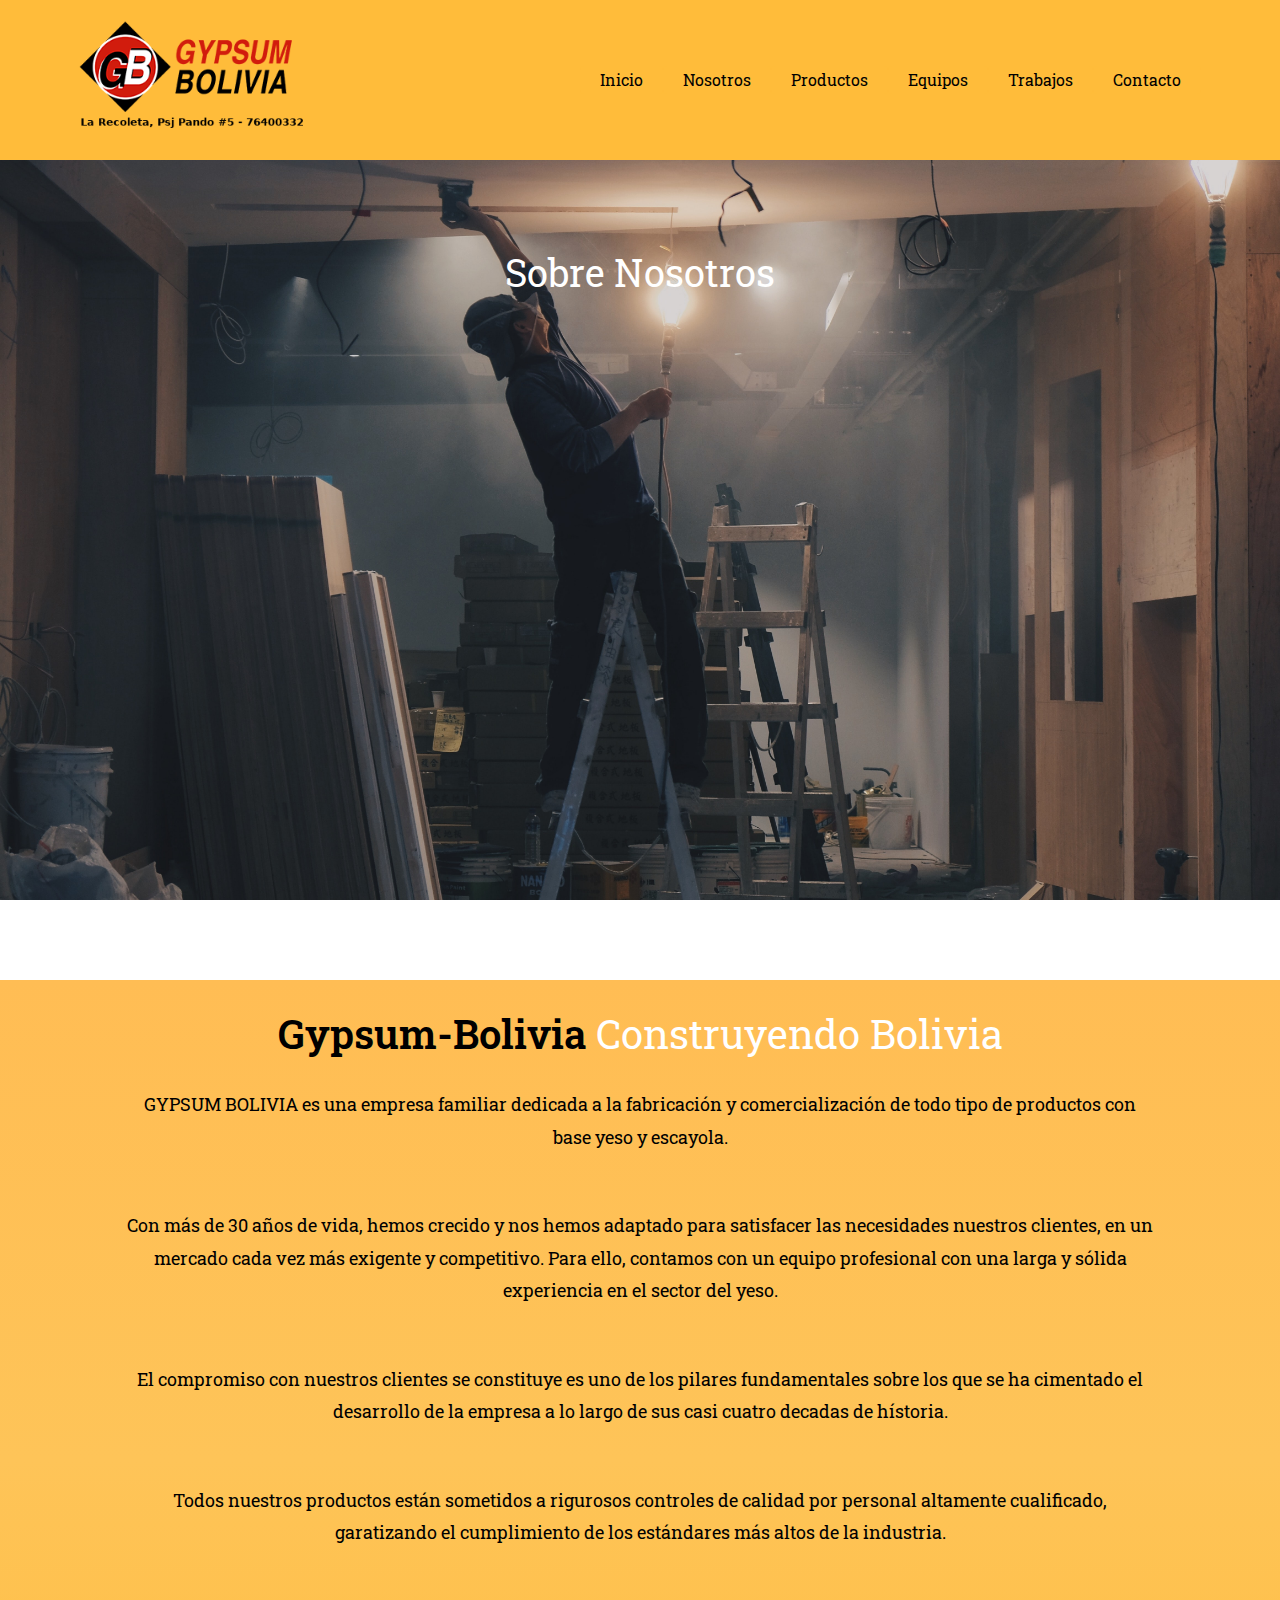
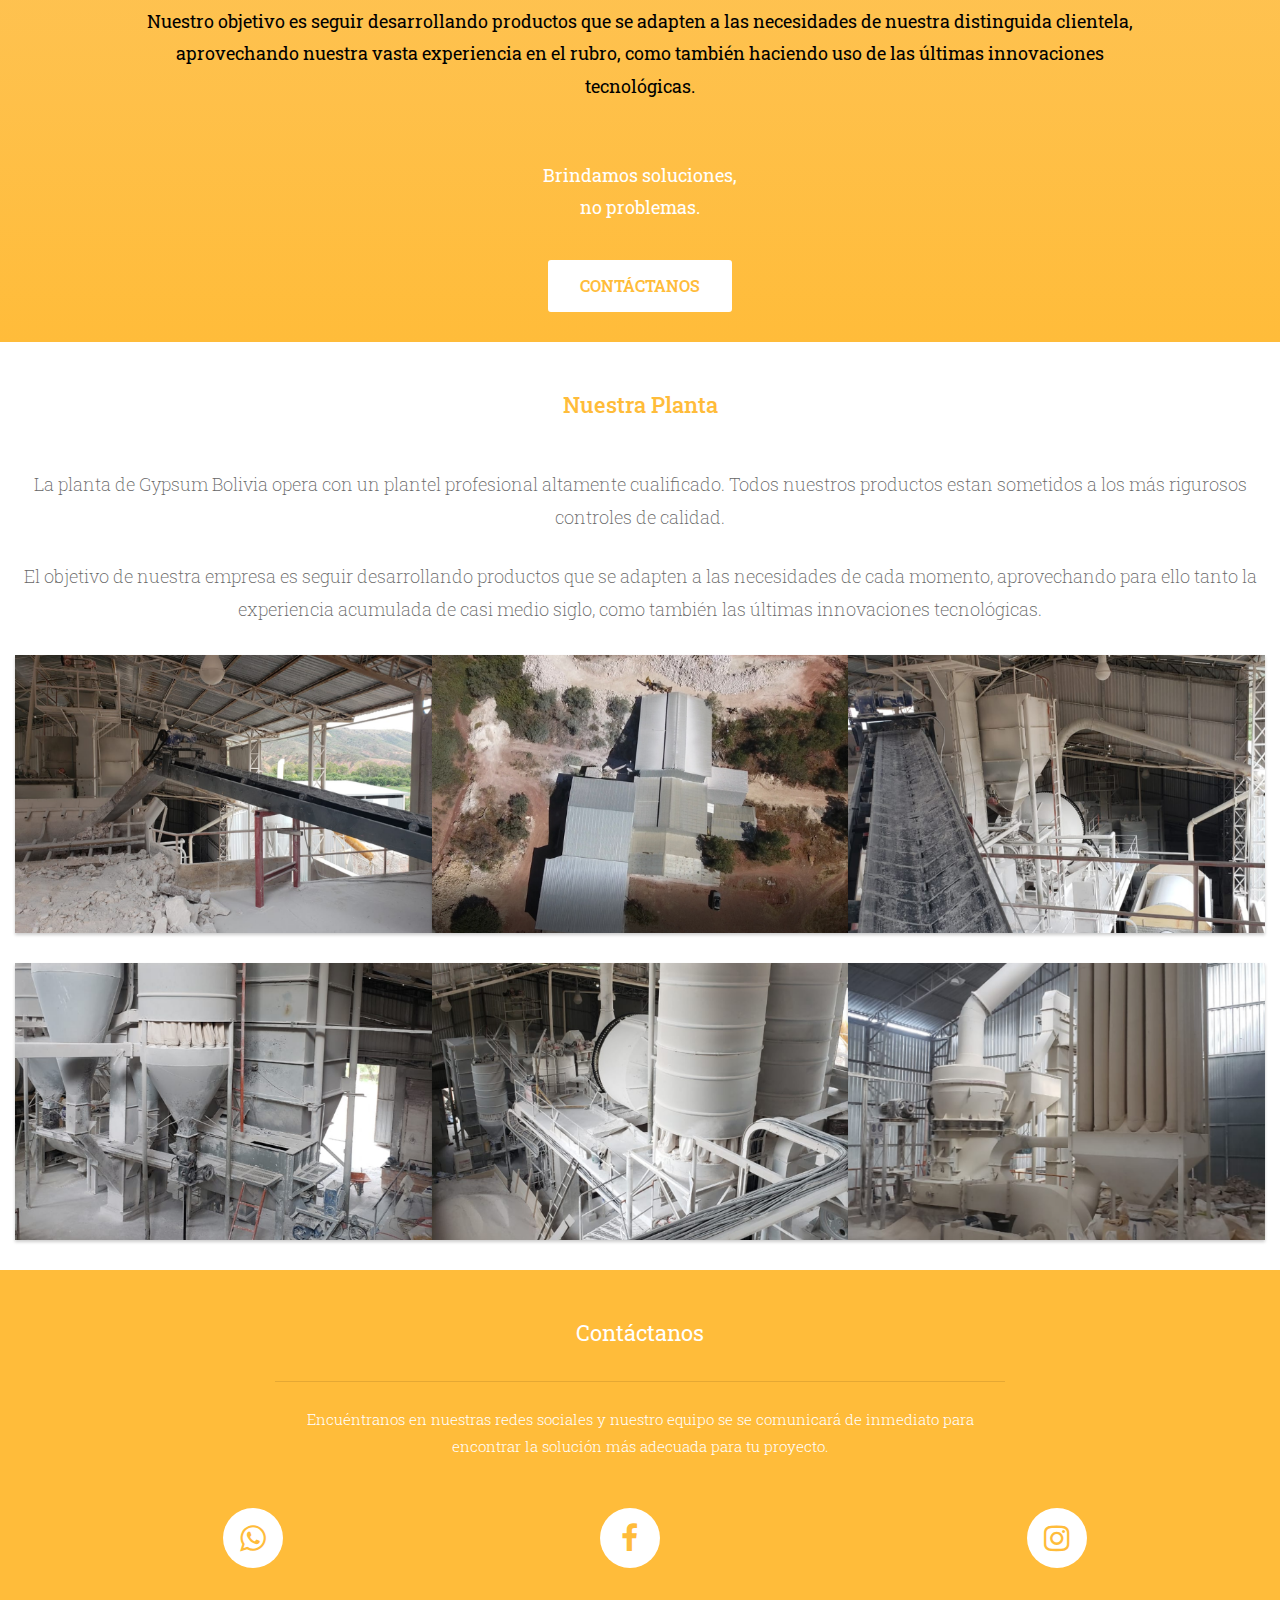
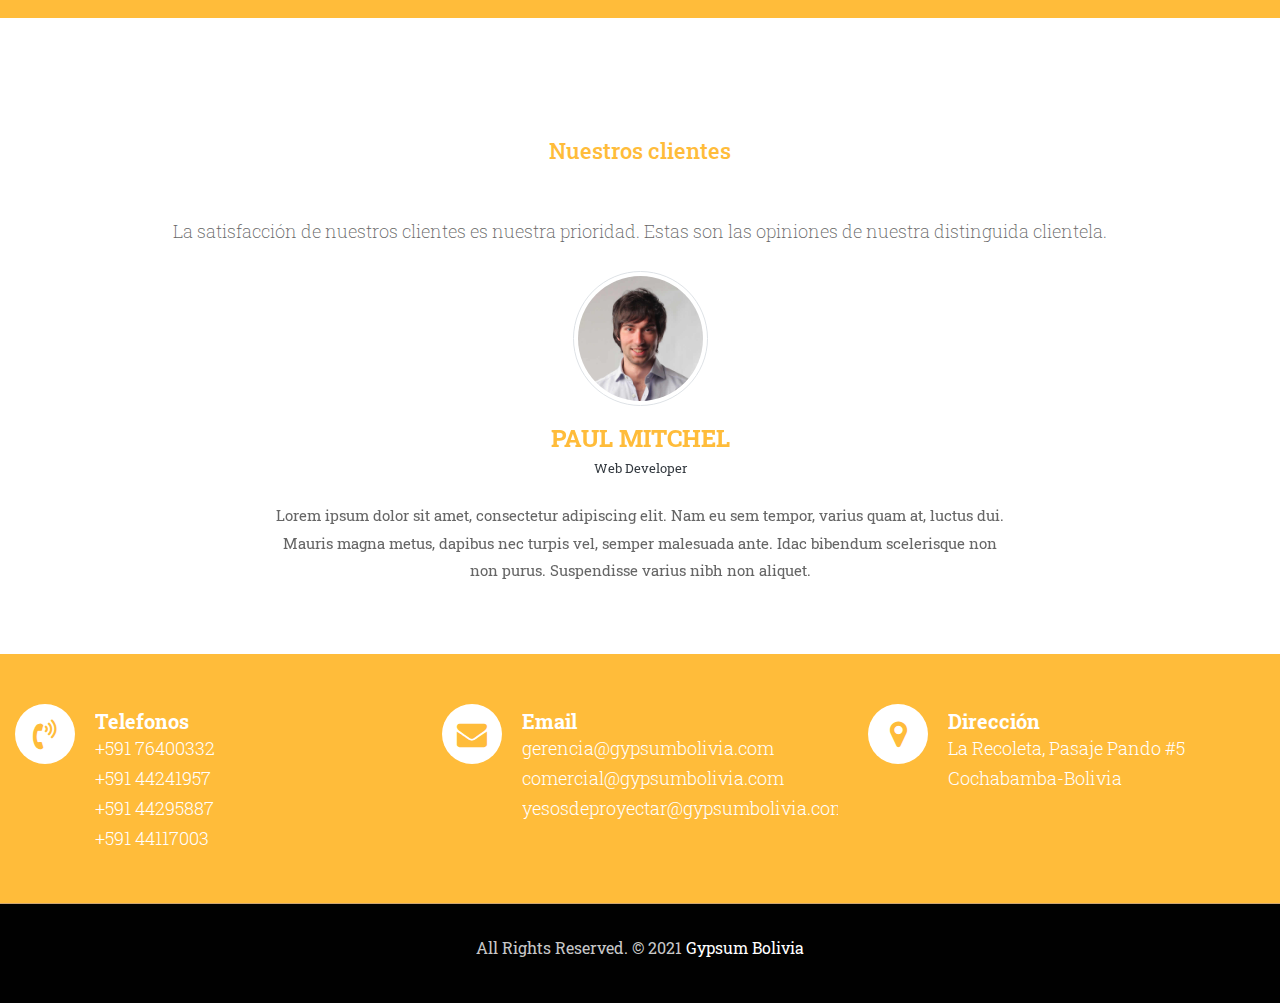
==== commit c556206b: "text added to logo and navbar fixed" ====
--- a/public/about.html
+++ b/public/about.html
@@ -42,7 +42,7 @@
 		<nav id='navbar-bg' class="navbar navbar-expand-lg navbar-light">
 			<div class="container" id='navbar-container'>
 				<a class="navbar-brand" href="index.html">
-					<img src="images/logo.png" alt="gypsumlogo" />
+					<img src="images/logo-updated.png" alt="gypsumlogo" />
 				</a>
 				<button class="navbar-toggler" type="button" data-toggle="collapse" data-target="#navbars-rs-food"
 					aria-controls="navbars-rs-food" aria-expanded="false" aria-label="Toggle navigation">
@@ -51,11 +51,11 @@
 				<div class="collapse navbar-collapse" id="navbars-rs-food">
 					<ul class="navbar-nav ml-auto">
 						<li class="nav-item"><a class="nav-link" href="index.html">Inicio</a></li>
-						<li class="nav-item"><a class="nav-link" href="about.html">Quienes Somos</a></li>
+						<li class="nav-item"><a class="nav-link" href="about.html">Nosotros</a></li>
 						<li class="nav-item"><a class="nav-link" href="products.html">Productos</a></li>
 						<!-- <li class="nav-item"><a class="nav-link" href="services.html">Planta</a></li> -->
 						<li class="nav-item"><a class="nav-link" href="equipment.html">Equipos</a></li>
-						<li class="nav-item"><a class="nav-link" href="portfolio.html">Nuestro Trabajo</a></li>
+						<li class="nav-item"><a class="nav-link" href="portfolio.html">Trabajos</a></li>
 						<li class="nav-item"><a class="nav-link" href="contact.html">Contacto</a></li>
 					</ul>
 				</div>
--- a/public/css/style.css
+++ b/public/css/style.css
@@ -211,7 +211,7 @@
 }
 .nav-item {
     display: flex;
-    align-self:center;
+    align-self:left;
 }
 
 /*------------------------------------------------------------------
@@ -401,15 +401,25 @@
 }
 
 .heading-title{
-	margin-bottom: 50px;
+	margin-bottom: 0px;
 }
 .heading-title h2{
 	color: #ffbc3a;
-	font-size: 28px;
 	font-family: 'Roboto Slab',serif;
     font-weight: 500;
     padding:50px 0;
 }
+
+#headingtitle {
+    color: white;
+    background-color: #ffbc3a;
+	font-family: 'Roboto Slab',serif;
+    font-weight: 500;
+    padding:20px 0;
+    margin-top: 40px;
+    
+}
+
 .heading-title p{
 	font-size: 18px;
 	font-weight: 200;
--- a/public/css/responsive.css
+++ b/public/css/responsive.css
@@ -19,7 +19,9 @@
 		justify-content: space-between;
 		text-align: center;
 	}
-	
+	.top-navbar img {
+		width: 80%;
+	}
 }
 @media only screen and (min-width: 992px) and (max-width: 1180px) {
 	.footer-area h3{
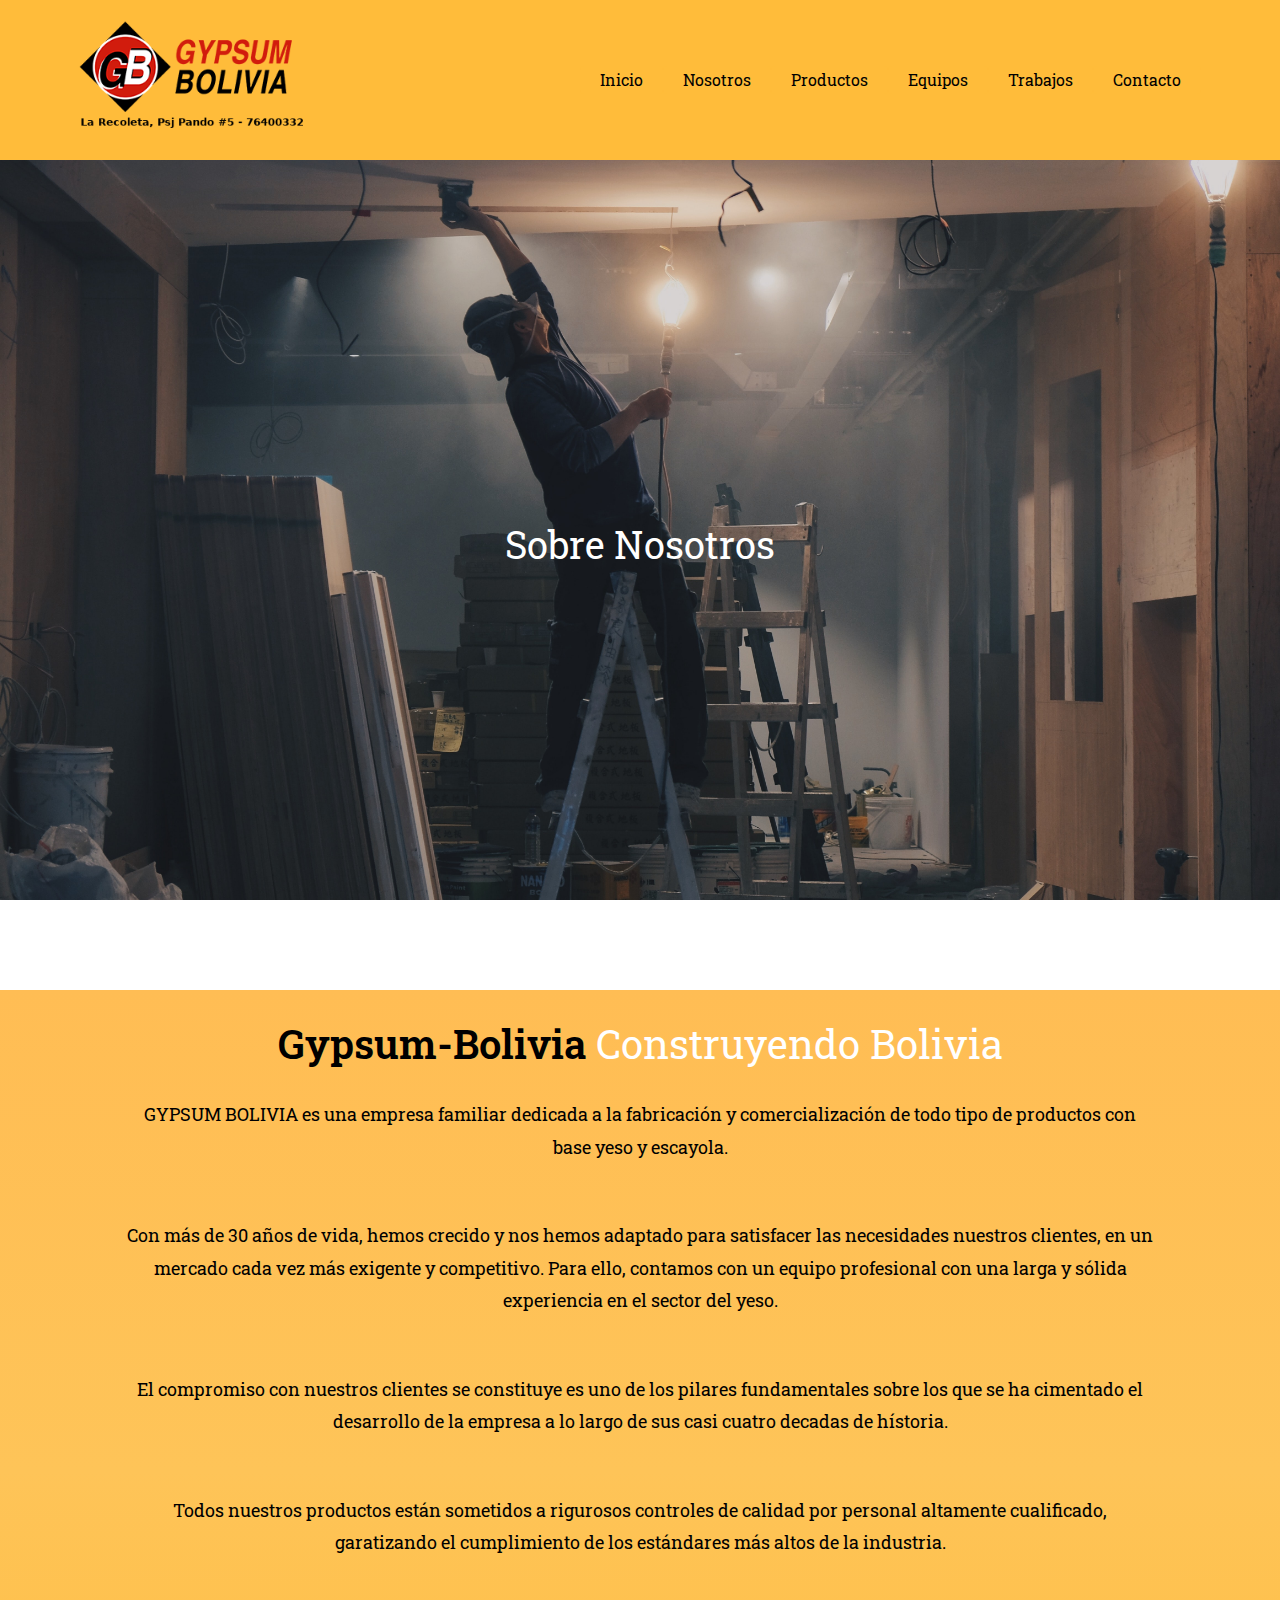
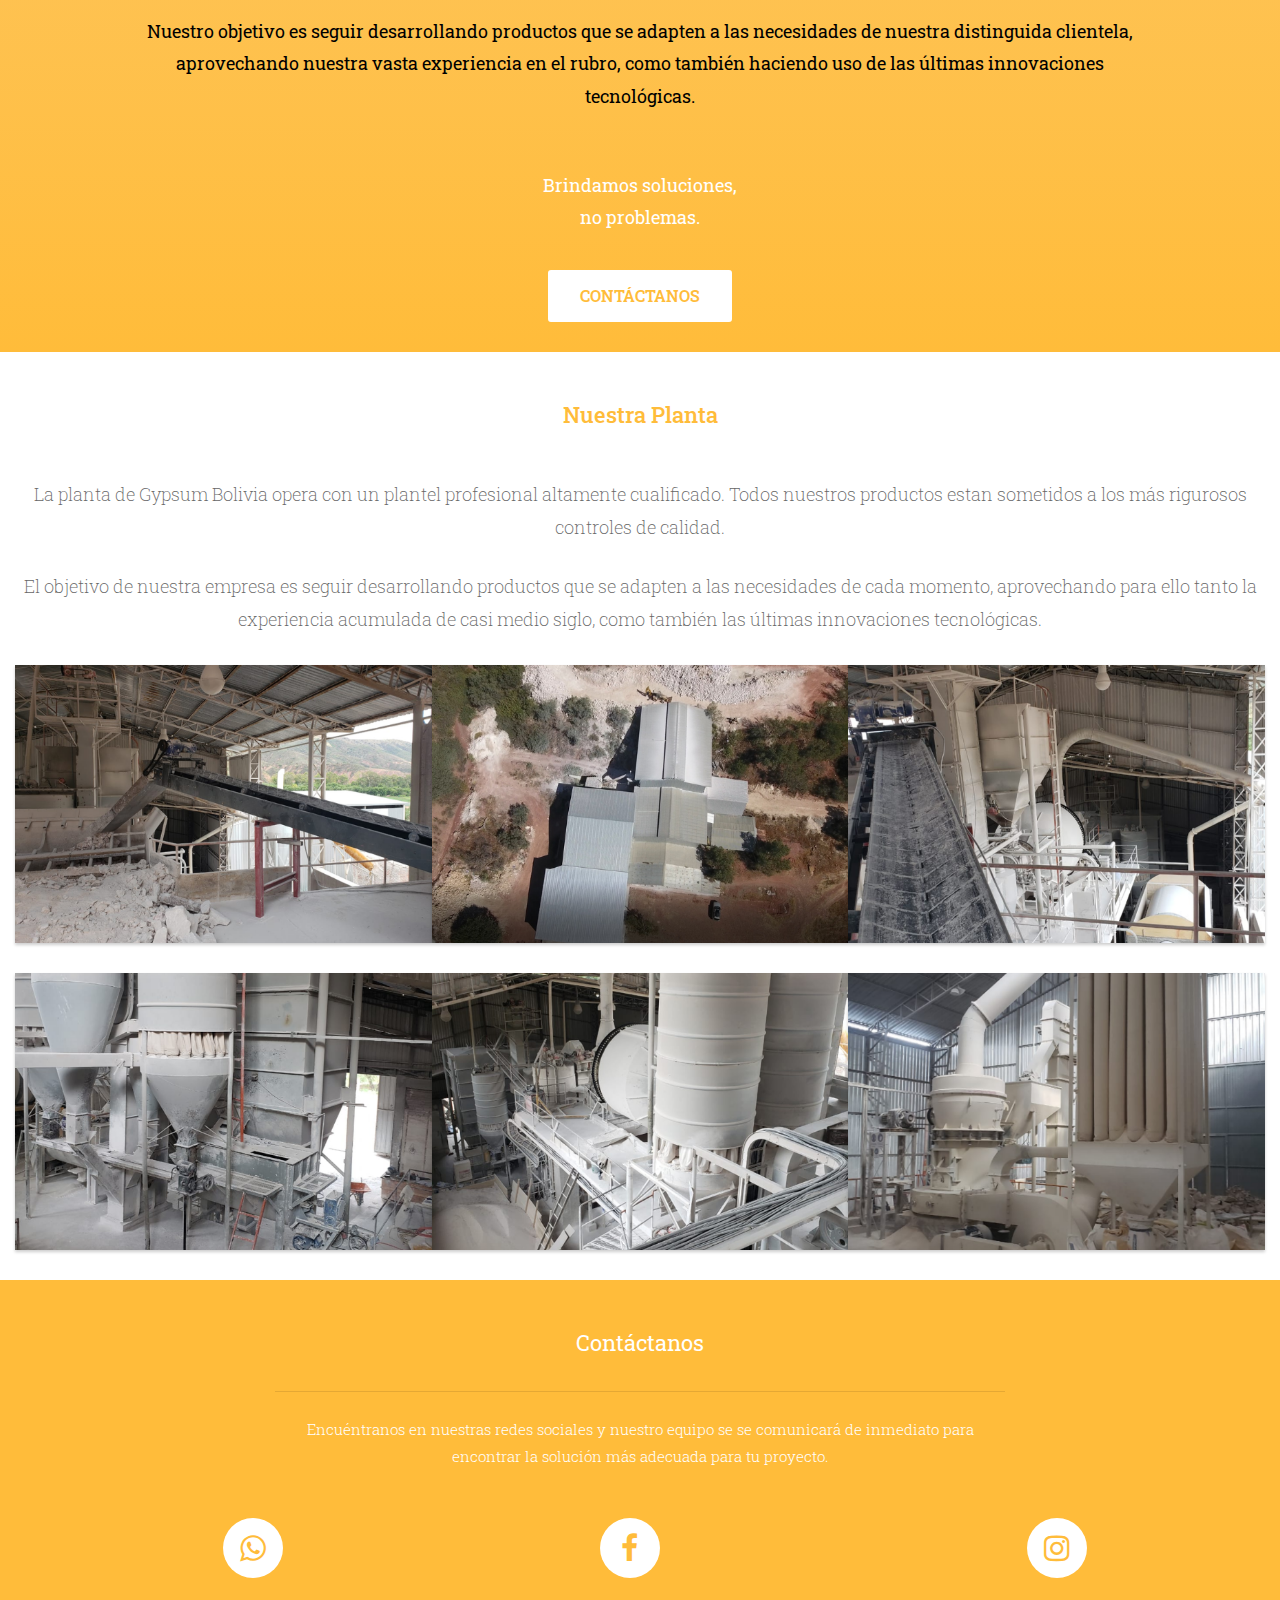
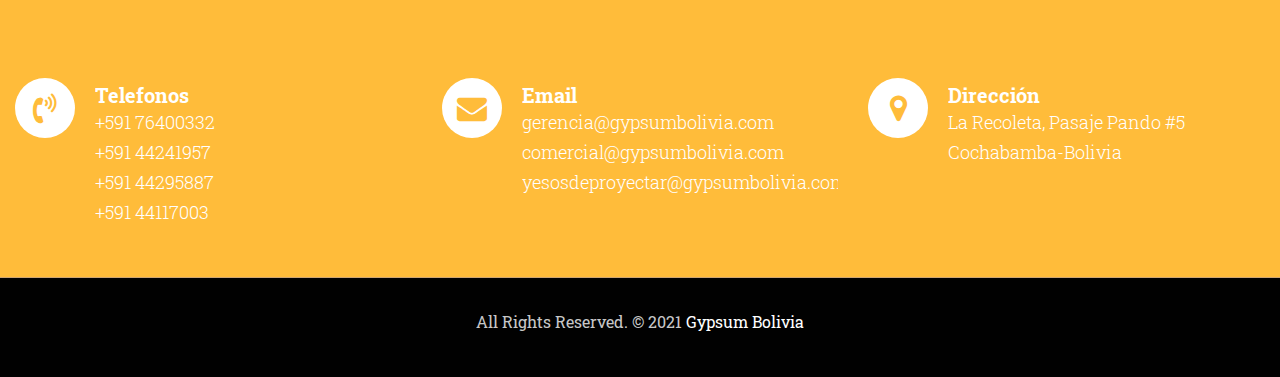
==== commit 2b9e568a: "text centerd in all-pages. video section added" ====
--- a/public/about.html
+++ b/public/about.html
@@ -197,74 +197,6 @@
 	
 		<!--End Social Media -->
 
-	<!-- Start Customer Reviews -->
-
-	<div class="customer-reviews-box">
-		<div class="container">
-			<div class="row">
-				<div class="col-lg-12">
-					<div class="heading-title text-center">
-						<h2>Nuestros clientes</h2>
-						<p>La satisfacción de nuestros clientes es nuestra prioridad. Estas son las opiniones de nuestra distinguida clientela. </p>
-					</div>
-				</div>
-			</div>
-			<div class="row">
-				<div class="col-md-8 mr-auto ml-auto text-center">
-					<div id="reviews" class="carousel slide" data-ride="carousel">
-						<div class="carousel-inner mt-4">
-							<div class="carousel-item text-center active">
-								<div class="img-box p-1 border rounded-circle m-auto">
-									<img class="d-block w-100 rounded-circle" src="images/profile-1.jpg" alt="">
-								</div>
-								<h5 class="mt-4 mb-0"><strong class="text-warning text-uppercase">Paul Mitchel</strong>
-								</h5>
-								<h6 class="text-dark m-0">Web Developer</h6>
-								<p class="m-0 pt-3">Lorem ipsum dolor sit amet, consectetur adipiscing elit. Nam eu sem
-									tempor, varius quam at, luctus dui. Mauris magna metus, dapibus nec turpis vel,
-									semper malesuada ante. Idac bibendum scelerisque non non purus. Suspendisse varius
-									nibh non aliquet.</p>
-							</div>
-							<div class="carousel-item text-center">
-								<div class="img-box p-1 border rounded-circle m-auto">
-									<img class="d-block w-100 rounded-circle" src="images/profile-3.jpg" alt="">
-								</div>
-								<h5 class="mt-4 mb-0"><strong class="text-warning text-uppercase">Steve Fonsi</strong>
-								</h5>
-								<h6 class="text-dark m-0">Web Designer</h6>
-								<p class="m-0 pt-3">Lorem ipsum dolor sit amet, consectetur adipiscing elit. Nam eu sem
-									tempor, varius quam at, luctus dui. Mauris magna metus, dapibus nec turpis vel,
-									semper malesuada ante. Idac bibendum scelerisque non non purus. Suspendisse varius
-									nibh non aliquet.</p>
-							</div>
-							<div class="carousel-item text-center">
-								<div class="img-box p-1 border rounded-circle m-auto">
-									<img class="d-block w-100 rounded-circle" src="images/profile-7.jpg" alt="">
-								</div>
-								<h5 class="mt-4 mb-0"><strong class="text-warning text-uppercase">Daniel vebar</strong>
-								</h5>
-								<h6 class="text-dark m-0">Seo Analyst</h6>
-								<p class="m-0 pt-3">Lorem ipsum dolor sit amet, consectetur adipiscing elit. Nam eu sem
-									tempor, varius quam at, luctus dui. Mauris magna metus, dapibus nec turpis vel,
-									semper malesuada ante. Idac bibendum scelerisque non non purus. Suspendisse varius
-									nibh non aliquet.</p>
-							</div>
-						</div>
-						<!-- <a class="carousel-control-prev" href="#reviews" role="button" data-slide="prev">
-							<i class="fa fa-angle-left" aria-hidden="true"></i>
-							<span class="sr-only">Previous</span>
-						</a>
-						<a class="carousel-control-next" href="#reviews" role="button" data-slide="next">
-							<i class="fa fa-angle-right" aria-hidden="true"></i>
-							<span class="sr-only">Next</span>
-						</a> -->
-					</div>
-				</div>
-			</div>
-		</div>
-	</div>
-	<!-- End Customer Reviews -->
-
 	<!-- Start Contact info -->
 
 	<div class="contact-imfo-box">
--- a/public/css/style.css
+++ b/public/css/style.css
@@ -554,7 +554,7 @@
     Customer Reviews
 -------------------------------------------------------------------*/
 
-.customer-reviews-box{
+/* .customer-reviews-box{
 	padding: 70px 0px;
 }
 
@@ -624,7 +624,7 @@
 #reviews .carousel-control-next:hover{
 	background: #010101;
 	color: #ffffff;
-}
+} */
 
 
 /*------------------------------------------------------------------
@@ -811,7 +811,7 @@
     background-size: cover;
     background-position: center;
     position: relative;
-    height: 980px;
+    height: 780px;
 }
 .all-page-title .container{
 	position: relative;
@@ -827,7 +827,12 @@
 	z-index: 1;
 	opacity: 0.8;
 }
+.all-page-title {
+    display: flex;
+    align-items: center;
+}
 .all-page-title h1{
+    align-items: center;
 	font-size: 38px;
 	color: #ffffff;
 	font-family: 'Roboto Slab',serif;
@@ -1396,6 +1401,83 @@
     margin-top: 40px;
 }
 
+/* Video section */
+
+#portfolio .container-fluid,
+#portfolio .container-sm,
+#portfolio .container-md,
+#portfolio .container-lg,
+#portfolio .container-xl {
+  max-width: 1920px;
+}
+
+#portfolio .container-fluid .portfolio-box,
+#portfolio .container-sm .portfolio-box,
+#portfolio .container-md .portfolio-box,
+#portfolio .container-lg .portfolio-box,
+#portfolio .container-xl .portfolio-box {
+    overflow:hidden;
+    padding-bottom:56.25%;
+    position:relative;
+    height:0;
+}
+
+#portfolio .container-fluid .portfolio-box iframe,
+#portfolio .container-sm .portfolio-box iframe,
+#portfolio .container-md .portfolio-box iframe,
+#portfolio .container-lg .portfolio-box iframe,
+#portfolio .container-xl .portfolio-box iframe{
+  left:0;
+  top:0;
+  height:100%;
+  width:100%;
+  position:absolute;
+}
+
+.text-white-75 {
+  color: rgba(255, 255, 255, 0.75);
+}
+
+#portfolio .container-fluid, #portfolio .container-sm, #portfolio .container-md, #portfolio .container-lg, #portfolio .container-xl {
+    max-width: 1920px;
+  }
+  #portfolio .container-fluid .portfolio-box, #portfolio .container-sm .portfolio-box, #portfolio .container-md .portfolio-box, #portfolio .container-lg .portfolio-box, #portfolio .container-xl .portfolio-box {
+    position: relative;
+    display: block;
+  }
+  #portfolio .container-fluid .portfolio-box .portfolio-box-caption, #portfolio .container-sm .portfolio-box .portfolio-box-caption, #portfolio .container-md .portfolio-box .portfolio-box-caption, #portfolio .container-lg .portfolio-box .portfolio-box-caption, #portfolio .container-xl .portfolio-box .portfolio-box-caption {
+    display: flex;
+    align-items: center;
+    justify-content: center;
+    flex-direction: column;
+    width: 100%;
+    height: 100%;
+    position: absolute;
+    bottom: 0;
+    text-align: center;
+    opacity: 0;
+    color: #fff;
+    background: rgba(244, 98, 58, 0.9);
+    transition: opacity 0.25s ease;
+    text-align: center;
+  }
+  #portfolio .container-fluid .portfolio-box .portfolio-box-caption .project-category, #portfolio .container-sm .portfolio-box .portfolio-box-caption .project-category, #portfolio .container-md .portfolio-box .portfolio-box-caption .project-category, #portfolio .container-lg .portfolio-box .portfolio-box-caption .project-category, #portfolio .container-xl .portfolio-box .portfolio-box-caption .project-category {
+    font-family: "Merriweather Sans", -apple-system, BlinkMacSystemFont, "Segoe UI", Roboto, "Helvetica Neue", Arial, "Noto Sans", sans-serif, "Apple Color Emoji", "Segoe UI Emoji", "Segoe UI Symbol", "Noto Color Emoji";
+    font-size: 0.85rem;
+    font-weight: 600;
+    text-transform: uppercase;
+  }
+  #portfolio .container-fluid .portfolio-box .portfolio-box-caption .project-name, #portfolio .container-sm .portfolio-box .portfolio-box-caption .project-name, #portfolio .container-md .portfolio-box .portfolio-box-caption .project-name, #portfolio .container-lg .portfolio-box .portfolio-box-caption .project-name, #portfolio .container-xl .portfolio-box .portfolio-box-caption .project-name {
+    font-size: 1.2rem;
+  }
+  #portfolio .container-fluid .portfolio-box:hover .portfolio-box-caption, #portfolio .container-sm .portfolio-box:hover .portfolio-box-caption, #portfolio .container-md .portfolio-box:hover .portfolio-box-caption, #portfolio .container-lg .portfolio-box:hover .portfolio-box-caption, #portfolio .container-xl .portfolio-box:hover .portfolio-box-caption {
+    opacity: 1;
+  }
+  
+  .text-white-75 {
+    color: rgba(255, 255, 255, 0.75);
+  }
+
 
 /* Modal section */
 
@@ -1441,4 +1523,11 @@
 ul.bullets li {
     list-style-type:disc!important;
     margin-left:30px;
+  }
+
+  #youtube-icon {
+      display: flex;
+      justify-content: center;
+      margin-bottom: 50px;
+      color: red;
   }--- a/public/css/responsive.css
+++ b/public/css/responsive.css
@@ -22,6 +22,9 @@
 	.top-navbar img {
 		width: 80%;
 	}
+	.page-breadcrumb {
+		height: 990px;
+	}
 }
 @media only screen and (min-width: 992px) and (max-width: 1180px) {
 	.footer-area h3{
@@ -34,6 +37,9 @@
 		display: flex;
 		justify-content: space-between;
 		text-align: center;
+	}
+	.page-breadcrumb {
+		height: 990px;
 	}
 	
 }
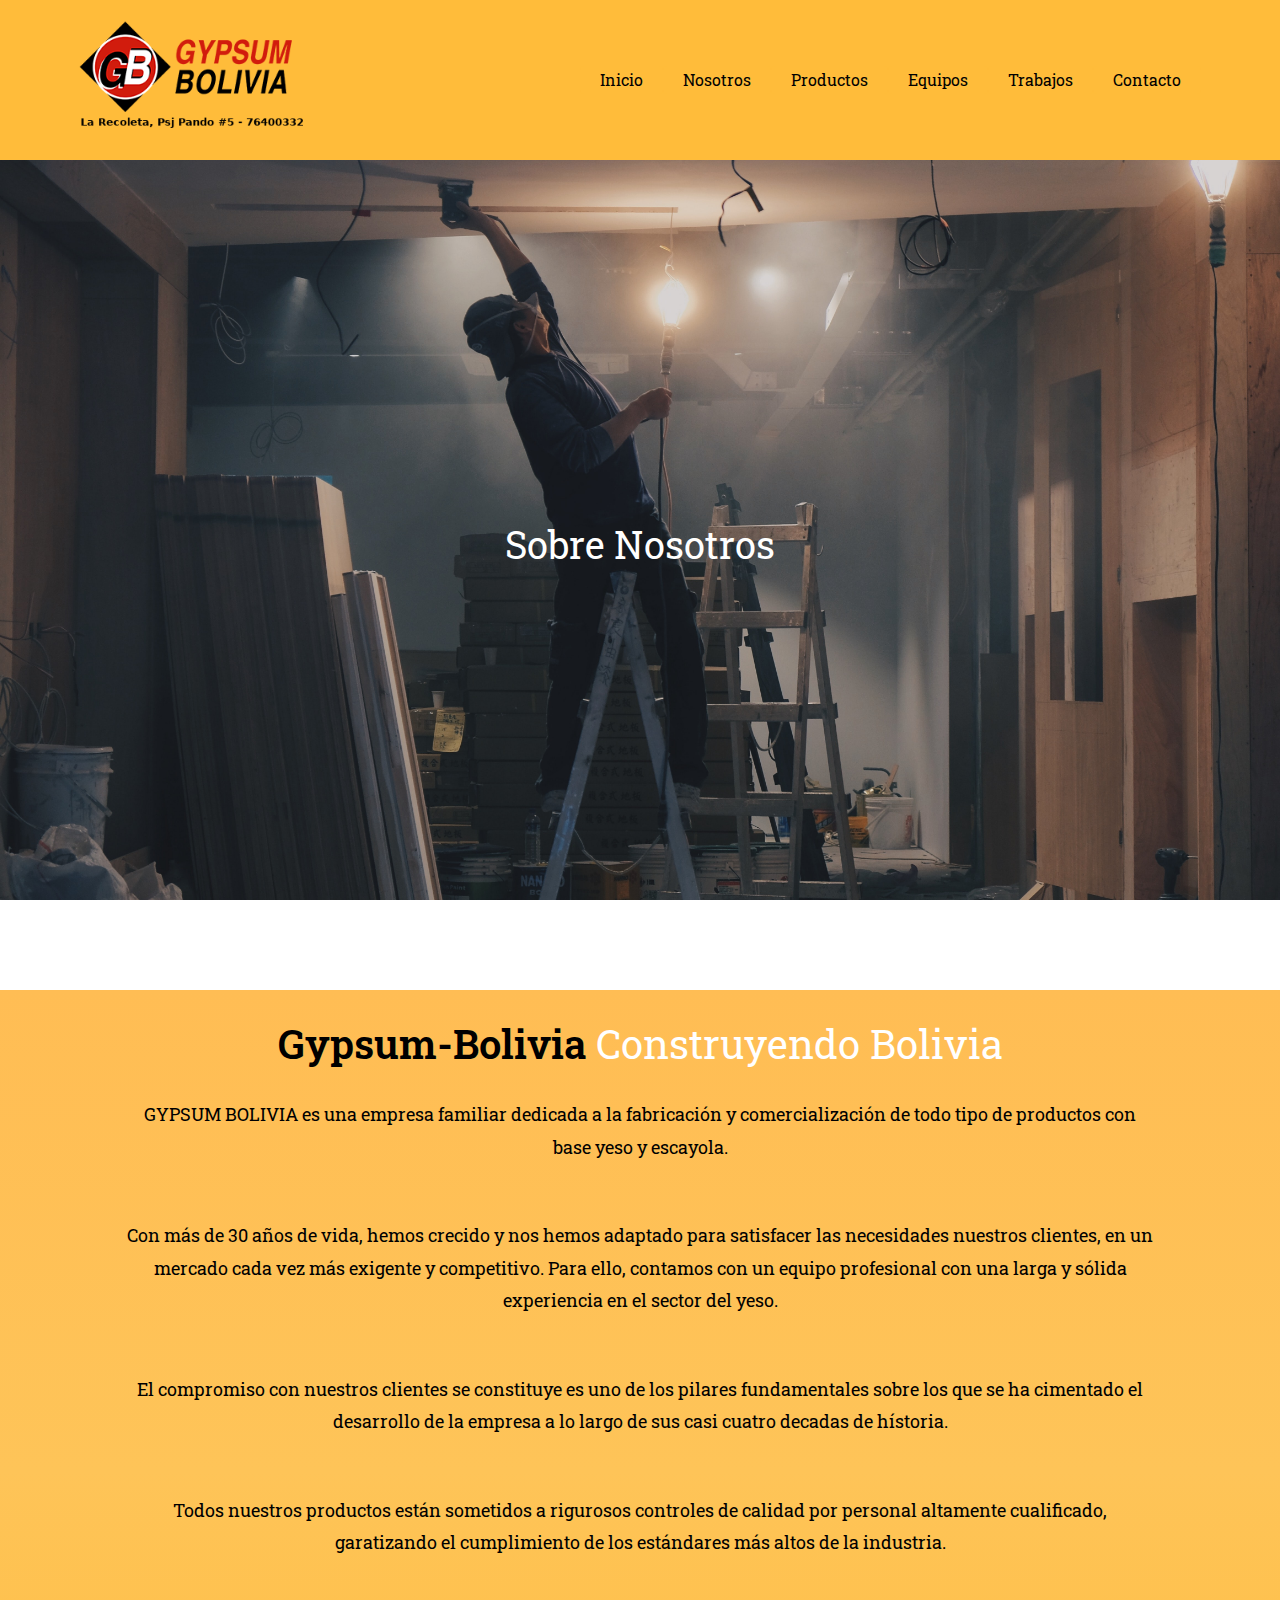
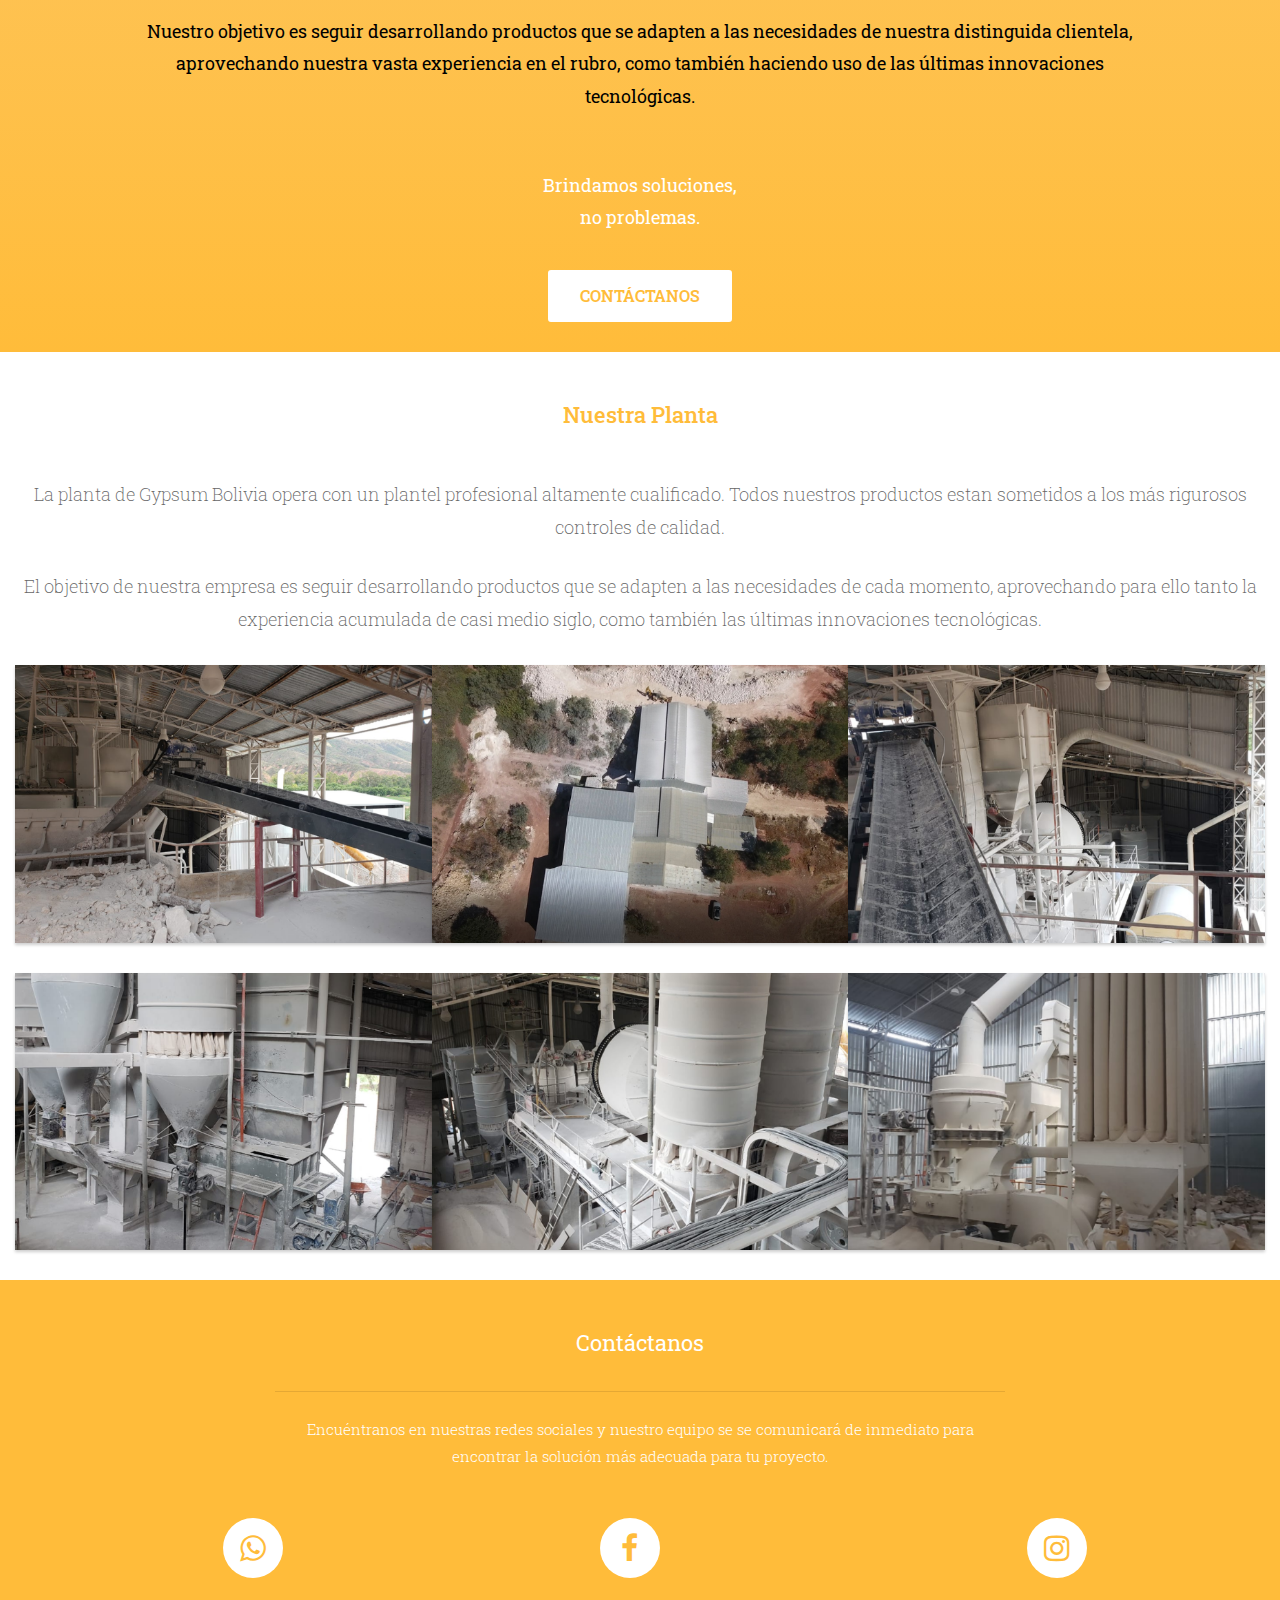
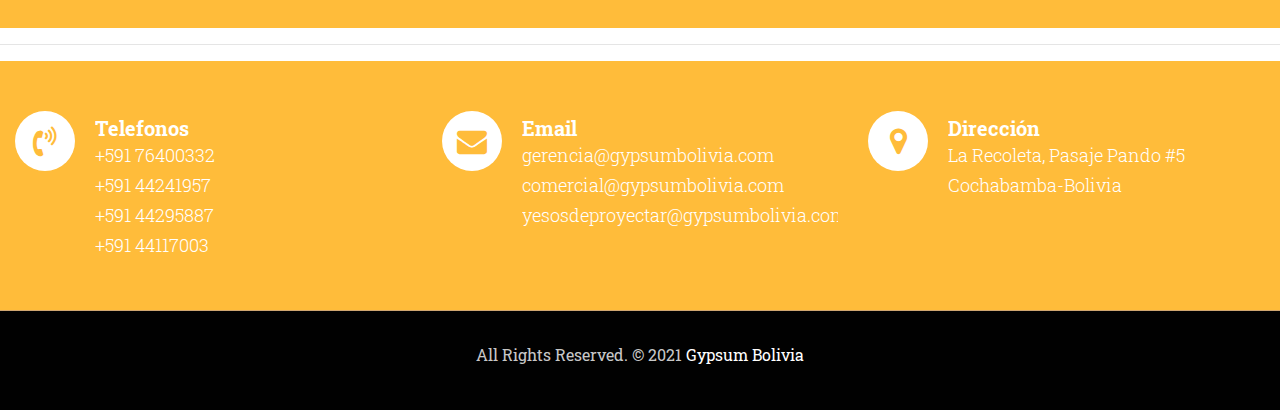
==== commit 8706184a: "hero images changed" ====
--- a/public/about.html
+++ b/public/about.html
@@ -194,6 +194,7 @@
 				</div>
 			</div>
 		</div>
+		<hr>
 	
 		<!--End Social Media -->
 
--- a/public/css/style.css
+++ b/public/css/style.css
@@ -173,6 +173,7 @@
 	-webkit-transform: translate3d(0, 0, 0);
 	transform: translate3d(0, 0, 0);
 	z-index: 100;
+    
 }
 
 .top-navbar .navbar-light .navbar-nav .nav-link{
@@ -199,7 +200,7 @@
 
 .navbar-expand-lg .navbar-nav .dropdown-menu{
 	border: none;
-	 box-shadow: 2px 5px 6px rgba(0,0,0,0.5);
+	box-shadow: 2px 5px 6px rgba(0,0,0,0.5);
 }
 
 .navbar-expand-lg .navbar-nav .dropdown-menu a.dropdown-item:hover{
@@ -213,6 +214,7 @@
     display: flex;
     align-self:left;
 }
+
 
 /*------------------------------------------------------------------
     Slider
@@ -463,6 +465,11 @@
     box-shadow: 0 0 10px #ccc;
 }
 
+.tecnical-img {
+    width: 100%;
+    margin-bottom: 30px;
+}
+
 /* .why-text {
     position:absolute;
     left: 0;
@@ -657,6 +664,7 @@
 	margin-right: 20px;
 }
 
+
 .contact-imfo-box h4 {
     margin: 0px;
     margin-top: 5px;
@@ -666,6 +674,7 @@
 	font-weight: 700;
 	line-height: 24px;
 }
+
 .contact-imfo-box p {
     margin: 0px;
 	color: #ffffff;
@@ -1530,4 +1539,139 @@
       justify-content: center;
       margin-bottom: 50px;
       color: red;
-  }+  }
+
+  /* Portfolio trial */
+
+  /* .row > .column {
+    padding: 0 8px;
+  }
+  
+  .row:after {
+    content: "";
+    display: table;
+    clear: both;
+  }
+  
+  /* Create four equal columns that floats next to eachother */
+  .column {
+    float: left;
+    width: 25%;
+  } 
+  
+  /* The Modal (background) */
+  /* .modal {
+    display: none;
+    position: fixed;
+    z-index: 1;
+    padding-top: 100px;
+    left: 0;
+    top: 0;
+    width: 100%;
+    height: 100%;
+    overflow: auto;
+    background-color: black;
+  } */
+  
+  /* Modal Content */
+  /* .modal-content {
+    position: relative;
+    background-color: #fefefe;
+    margin: auto;
+    padding: 0;
+    width: 90%;
+    max-width: 1200px;
+  } */
+  
+  /* The Close Button */
+  /* .close {
+    color: white;
+    position: absolute;
+    top: 10px;
+    right: 25px;
+    font-size: 35px;
+    font-weight: bold;
+  }
+  
+  .close:hover,
+  .close:focus {
+    color: #999;
+    text-decoration: none;
+    cursor: pointer;
+  } */
+  
+  /* Hide the slides by default */
+  /* .mySlides {
+    display: none;
+  } */
+  
+  /* Next & previous buttons */
+  /* .prev,
+  .next {
+    cursor: pointer;
+    position: absolute;
+    top: 50%;
+    width: auto;
+    padding: 16px;
+    margin-top: -50px;
+    color: white;
+    font-weight: bold;
+    font-size: 20px;
+    transition: 0.6s ease;
+    border-radius: 0 3px 3px 0;
+    user-select: none;
+    -webkit-user-select: none;
+  } */
+  
+  /* Position the "next button" to the right */
+  /* .next {
+    right: 0;
+    border-radius: 3px 0 0 3px;
+  } */
+  
+  /* On hover, add a black background color with a little bit see-through */
+  /* .prev:hover,
+  .next:hover {
+    background-color: rgba(0, 0, 0, 0.8);
+  } */
+  
+  /* Number text (1/3 etc) */
+  /* .numbertext {
+    color: #f2f2f2;
+    font-size: 12px;
+    padding: 8px 12px;
+    position: absolute;
+    top: 0;
+  } */
+  
+  /* Caption text */
+  /* .caption-container {
+    text-align: center;
+    background-color: black;
+    padding: 2px 16px;
+    color: white;
+  }
+   */
+  /* img.demo {
+    opacity: 0.6;
+  }
+  
+  .active,
+  .demo:hover {
+    opacity: 1;
+  }
+  
+  img.hover-shadow {
+    transition: 0.3s;
+  }
+  
+  .hover-shadow:hover {
+    box-shadow: 0 4px 8px 0 rgba(0, 0, 0, 0.2), 0 6px 20px 0 rgba(0, 0, 0, 0.19);
+  } */
+
+
+
+
+
+
+  /*Portfolio modal section*/
--- a/public/css/responsive.css
+++ b/public/css/responsive.css
@@ -24,6 +24,13 @@
 	}
 	.page-breadcrumb {
 		height: 990px;
+	}
+	.modalimage img {
+		width: 100%;
+		margin-bottom: 40px;
+	}
+	.modal-title{
+		text-align: center;
 	}
 }
 @media only screen and (min-width: 992px) and (max-width: 1180px) {
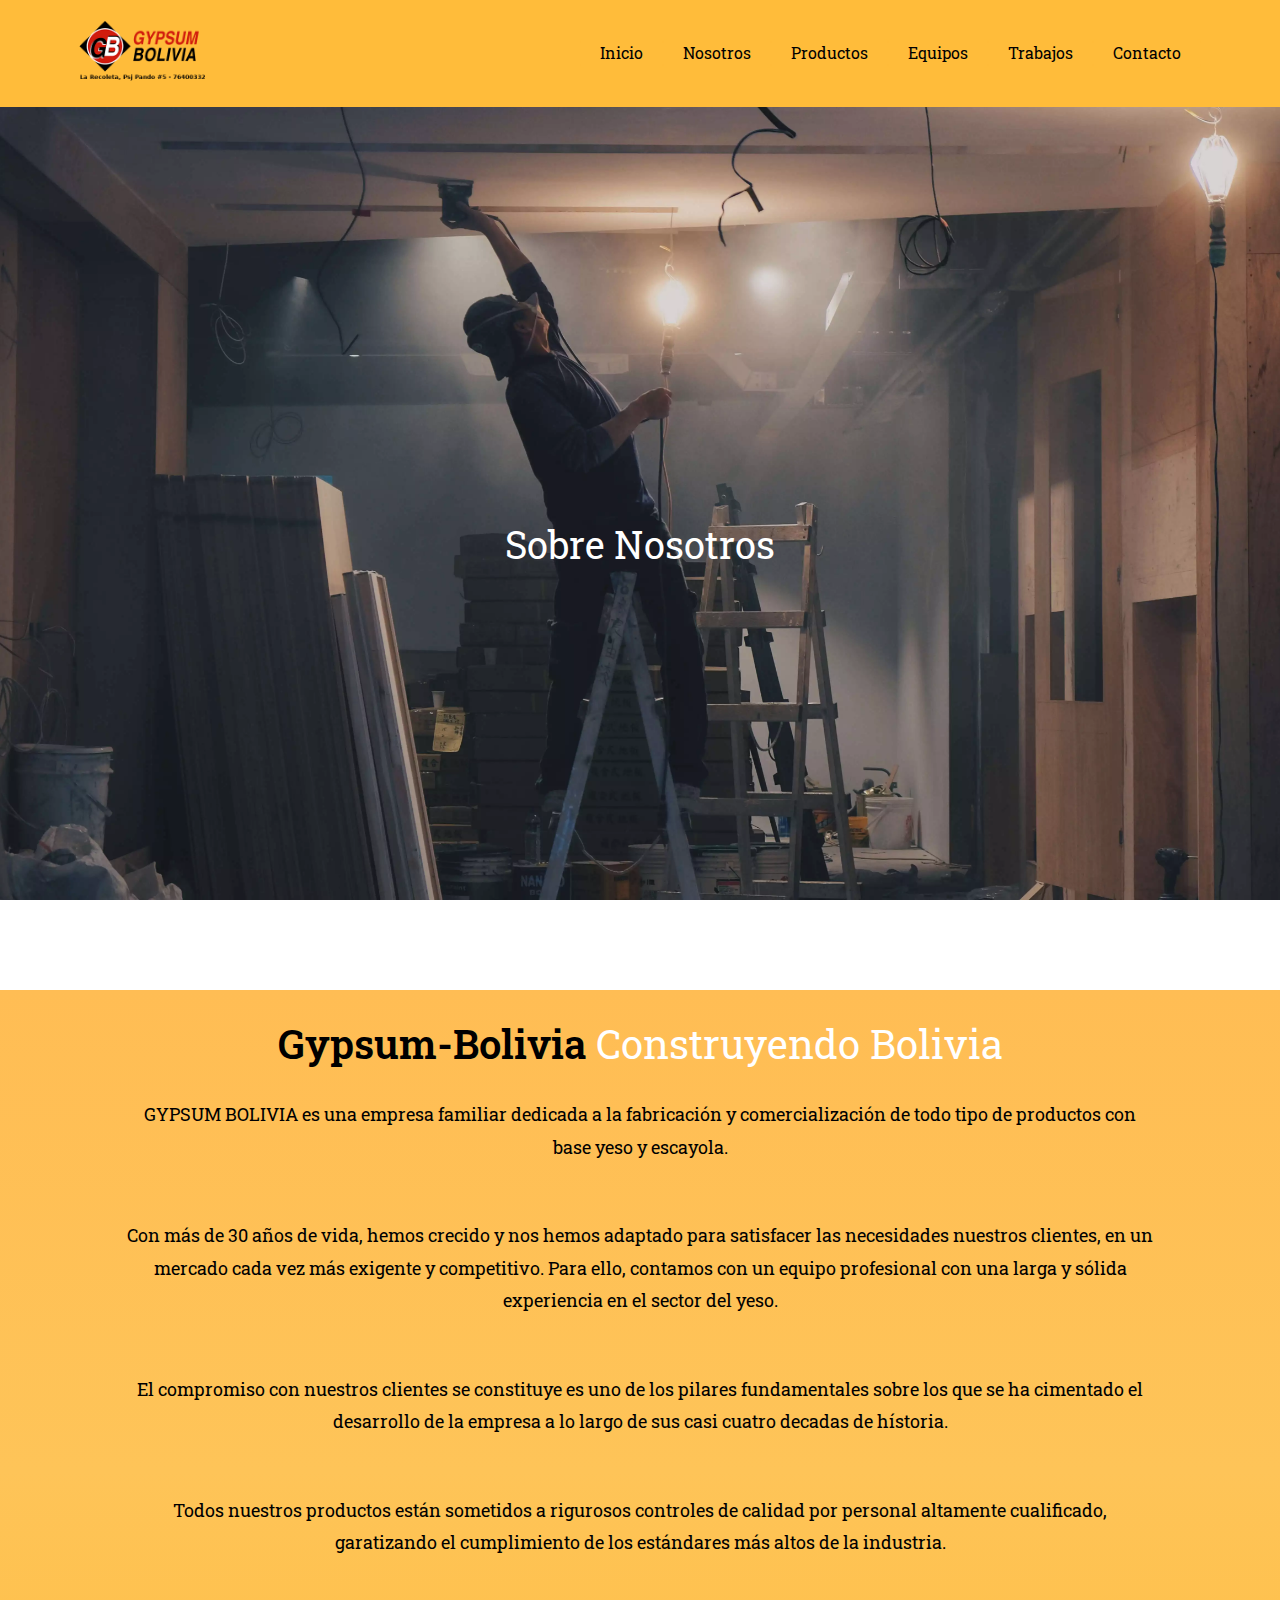
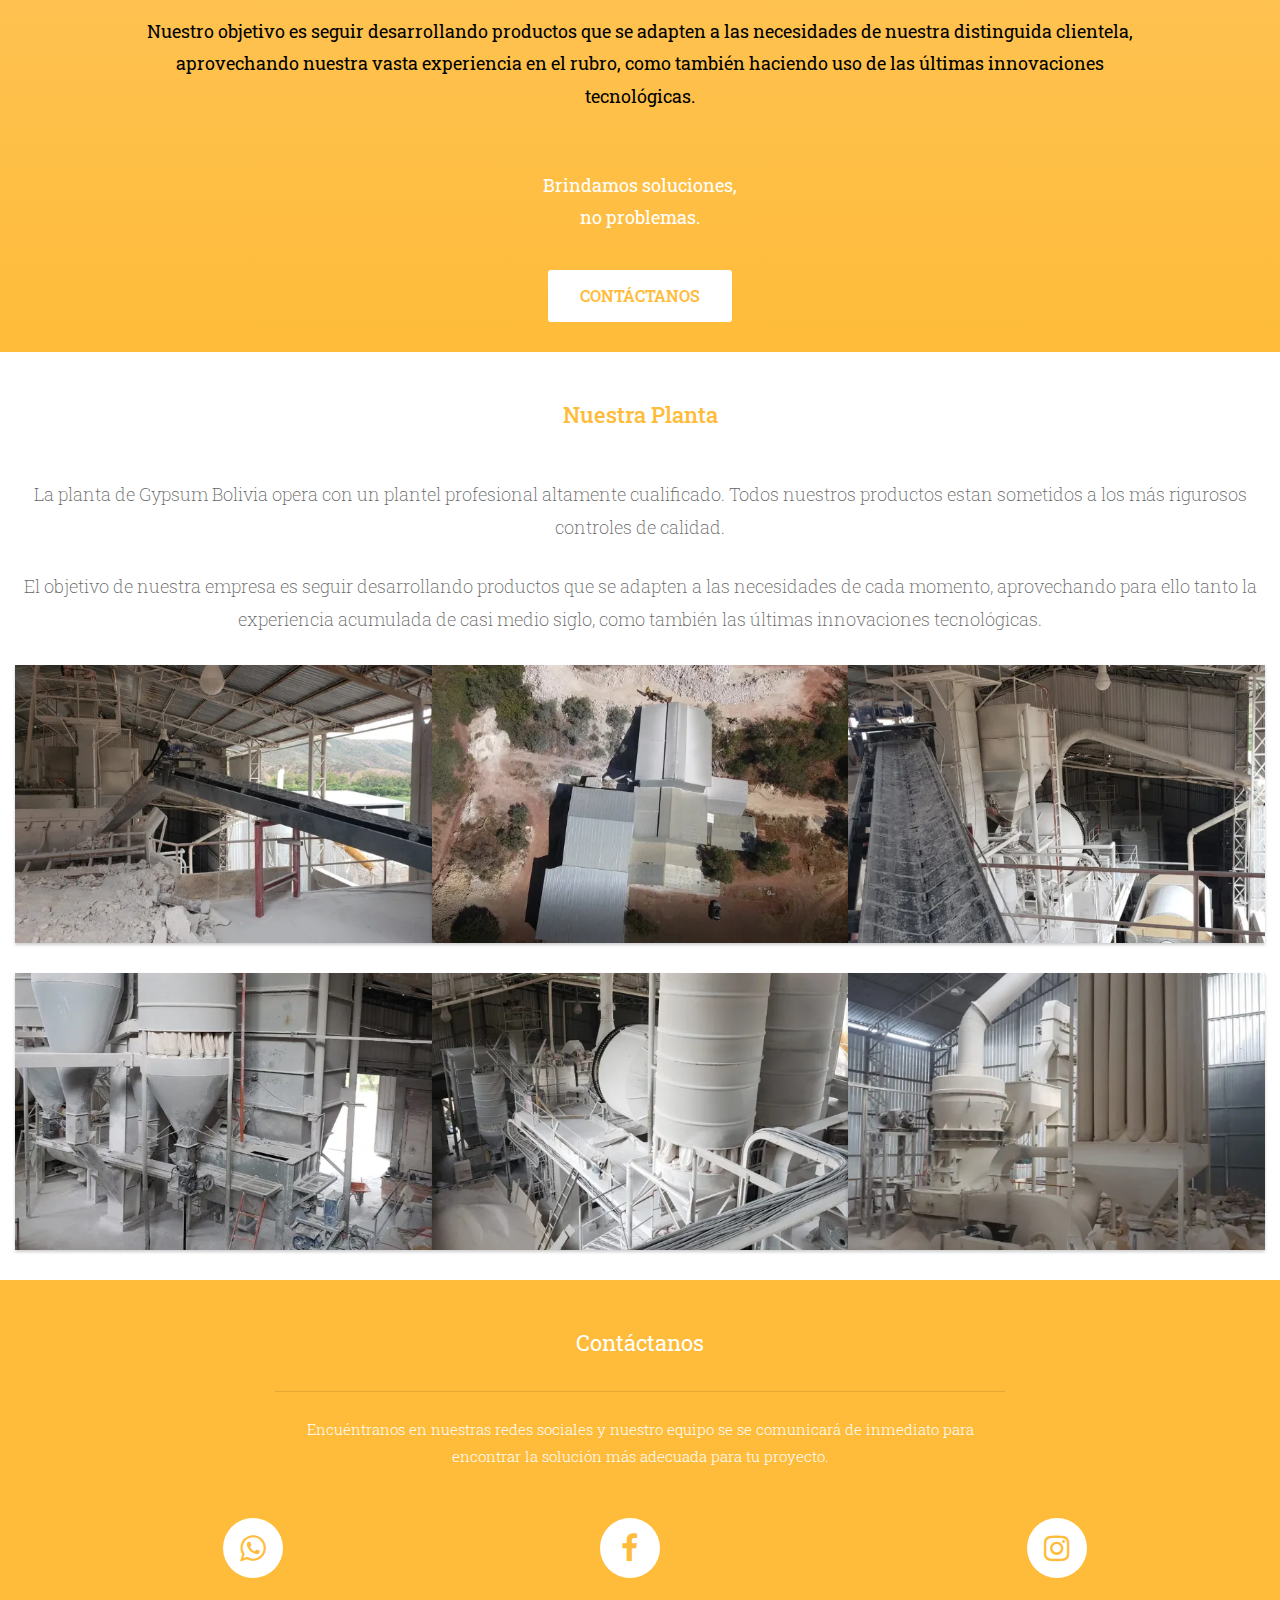
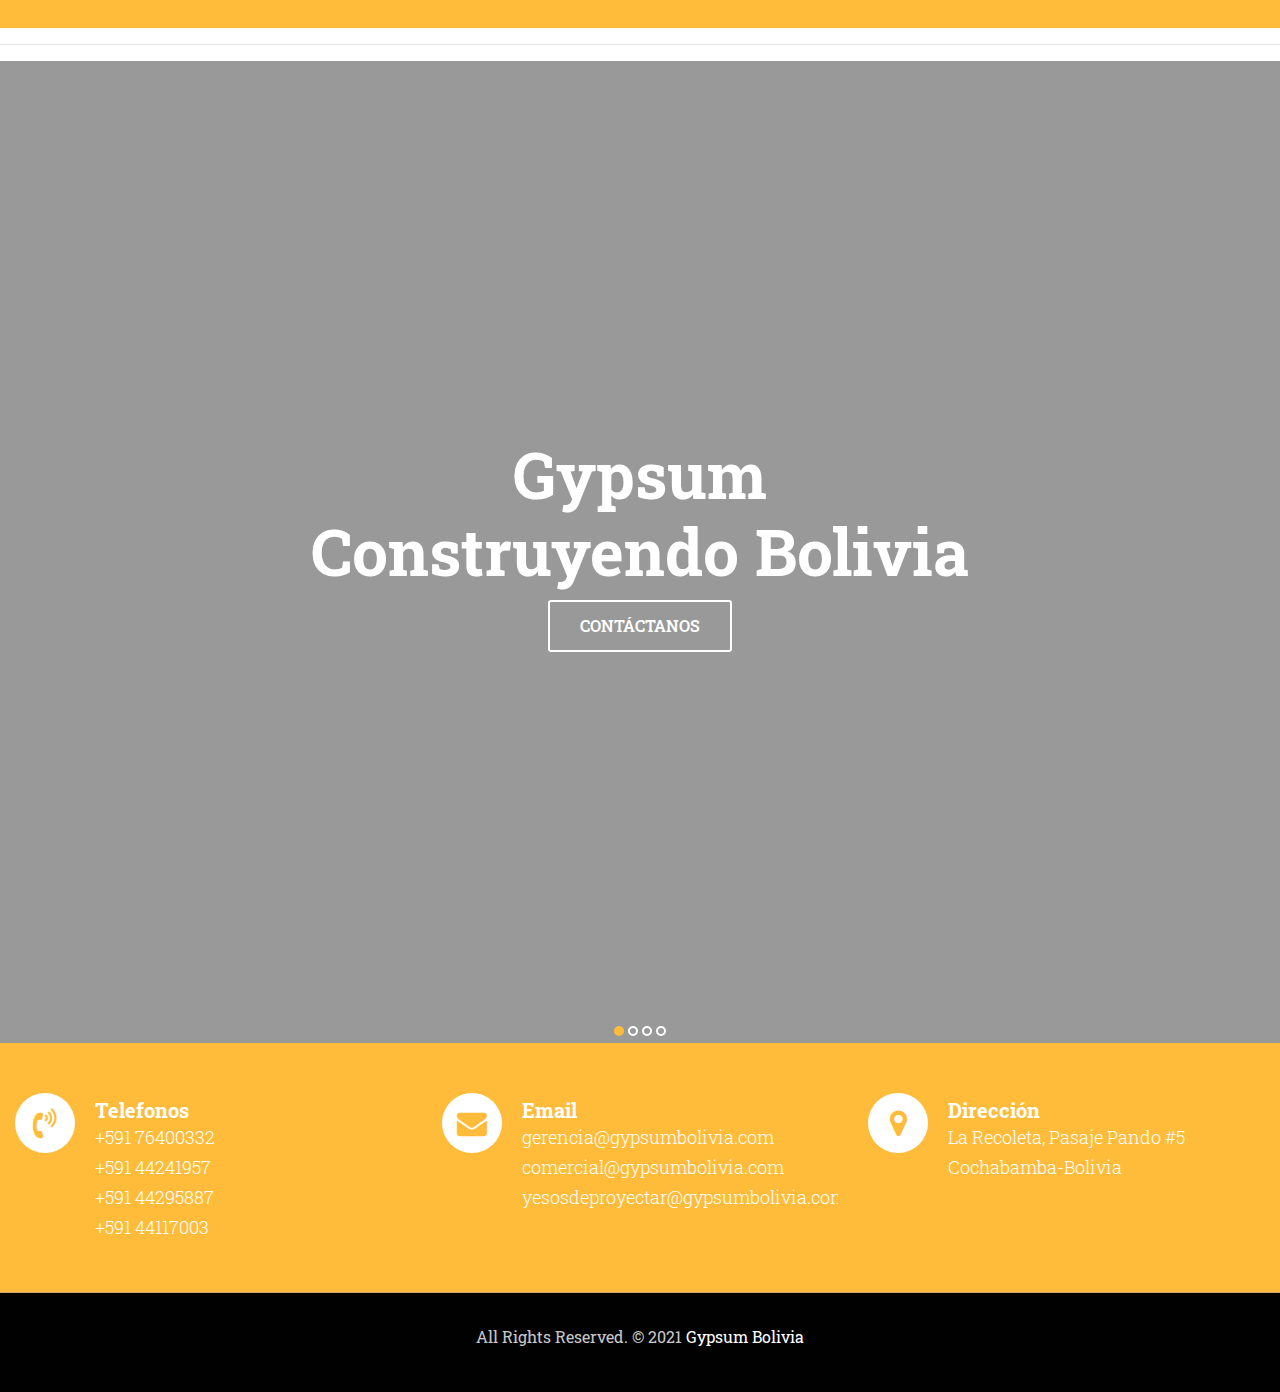
==== commit 3803b03a: "pcitures optimiced and problems fixed." ====
--- a/public/about.html
+++ b/public/about.html
@@ -3,300 +3,368 @@
 <!-- Basic -->
 
 <head>
-	<meta charset="utf-8">
-	<meta http-equiv="X-UA-Compatible" content="IE=edge">
-
-	<!-- Mobile Metas -->
-	<meta name="viewport" content="width=device-width, initial-scale=1">
-
-	<!-- Site Metas -->
-	<title>Gypsum-Bolivia</title>
-	<meta name="keywords" content="">
-	<meta name="description" content="">
-	<meta name="author" content="">
-
-	<!-- Site Icons -->
-	<link rel="shortcut icon" href="images/favicon.jpg" type="image/x-icon">
-	<link rel="apple-touch-icon" href="images/apple-touch-icon.png">
-
-	<!-- Bootstrap CSS -->
-	<link rel="stylesheet" href="css/bootstrap.min.css">
-	<!-- Site CSS -->
-	<link rel="stylesheet" href="css/style.css">
-	<!-- Responsive CSS -->
-	<link rel="stylesheet" href="css/responsive.css">
-	<!-- Custom CSS -->
-	<link rel="stylesheet" href="css/custom.css">
-	
-
-	<!--[if lt IE 9]>
-      <script src="https://oss.maxcdn.com/libs/html5shiv/3.7.0/html5shiv.js"></script>
-      <script src="https://oss.maxcdn.com/libs/respond.js/1.4.2/respond.min.js"></script>
-    <![endif]-->
+<meta charset="utf-8">
+<meta http-equiv="X-UA-Compatible" content="IE=edge">
+
+<!-- Mobile Metas -->
+<meta name="viewport" content="width=device-width, initial-scale=1">
+
+<!-- Site Metas -->
+<title>Gypsum-Bolivia</title>
+<meta name="keywords" content="">
+<meta name="description" content="">
+<meta name="author" content="">
+
+<!-- Site Icons -->
+<link rel="shortcut icon" href="images/favicon.jpg" type="image/x-icon">
+<link rel="apple-touch-icon" href="images/apple-touch-icon.png">
+
+<!-- Bootstrap CSS -->
+<link rel="stylesheet" href="css/bootstrap.min.css">
+<!-- Site CSS -->
+<link rel="stylesheet" href="css/style.css">
+<!-- Responsive CSS -->
+<link rel="stylesheet" href="css/responsive.css">
+<!-- Custom CSS -->
+<link rel="stylesheet" href="css/custom.css">
+
+
+<!--[if lt IE 9]>
+<script src="https://oss.maxcdn.com/libs/html5shiv/3.7.0/html5shiv.js"></script>
+<script src="https://oss.maxcdn.com/libs/respond.js/1.4.2/respond.min.js"></script>
+<![endif]-->
 
 </head>
 
 <body>
-	<!-- Start header -->
-	<header class="top-navbar">
-		<nav id='navbar-bg' class="navbar navbar-expand-lg navbar-light">
-			<div class="container" id='navbar-container'>
-				<a class="navbar-brand" href="index.html">
-					<img src="images/logo-updated.png" alt="gypsumlogo" />
-				</a>
-				<button class="navbar-toggler" type="button" data-toggle="collapse" data-target="#navbars-rs-food"
-					aria-controls="navbars-rs-food" aria-expanded="false" aria-label="Toggle navigation">
-					<span class="navbar-toggler-icon"></span>
-				</button>
-				<div class="collapse navbar-collapse" id="navbars-rs-food">
-					<ul class="navbar-nav ml-auto">
-						<li class="nav-item"><a class="nav-link" href="index.html">Inicio</a></li>
-						<li class="nav-item"><a class="nav-link" href="about.html">Nosotros</a></li>
-						<li class="nav-item"><a class="nav-link" href="products.html">Productos</a></li>
-						<!-- <li class="nav-item"><a class="nav-link" href="services.html">Planta</a></li> -->
-						<li class="nav-item"><a class="nav-link" href="equipment.html">Equipos</a></li>
-						<li class="nav-item"><a class="nav-link" href="portfolio.html">Trabajos</a></li>
-						<li class="nav-item"><a class="nav-link" href="contact.html">Contacto</a></li>
-					</ul>
-				</div>
-			</div>
-		</nav>
-	</header>
-
-	<!-- End header -->
-
-	<!-- Start header -->
-	<div class="all-page-title page-breadcrumb">
-		<div class="container text-center">
-			<div class="row">
-				<div class="col-lg-12">
-					<h1>Sobre Nosotros</h1>
-				</div>
-			</div>
-		</div>
-	</div>
-	<!-- End header -->
-
-	<!-- Start About -->
-
-	<div class="about-section-box">
-		<div class="container">
-			<div class="row">
-				<div class="col-lg-12 col-md-12 col-sm-12 text-center">
-					<div class="inner-column">
-						<h1>Gypsum-Bolivia <span>Construyendo Bolivia</span></h1>
-
-						<p>GYPSUM BOLIVIA es una empresa familiar dedicada a la fabricación y comercialización de todo tipo de productos con base yeso y escayola.</p>
-						<p>Con más de 30 años de vida, hemos crecido y nos hemos adaptado para satisfacer las  necesidades nuestros clientes, en un mercado cada vez más exigente y competitivo. Para ello, contamos con un equipo profesional con una larga y sólida experiencia en el sector del yeso.</p>
-						<p>El compromiso con nuestros clientes se constituye es uno de los pilares fundamentales sobre los que se ha cimentado el desarrollo de la empresa a lo largo de sus casi cuatro decadas de hístoria.</p>
-						<p>Todos nuestros productos están sometidos a rigurosos controles de calidad por personal altamente cualificado, garatizando el cumplimiento de los estándares más altos de la industria.</p>
-						<p>Nuestro objetivo es seguir desarrollando productos que se adapten a las necesidades de nuestra distinguida clientela, aprovechando nuestra vasta experiencia en el rubro, como también haciendo uso de las últimas innovaciones tecnológicas.</p>
-						<p class="text-white">Brindamos soluciones,<br/> no problemas.</p>
-						<a class="btn btn-lg btn-circle btn-outline-new-white"
-							href="https://api.whatsapp.com/send?phone=59176400332">Contáctanos</a>
-					</div>
-				</div>
-				<!-- <div class="col-lg-6 col-md-6 col-sm-12">
-					<img src="images/aboutus1.jpg" alt="" class="img-fluid">
-				</div> -->
-			</div>
-		</div>
-	</div>
-
-	<!-- End About -->
-
-	<!-- Start Planta -->
-
-	<div class="gallery-box">
-		<div class="container-fluid">
-			<div class="row">
-				<div class="col-lg-12">
-					<div class="heading-title text-center">
-						<h2>Nuestra Planta</h2>
-						<p>La planta de Gypsum Bolivia opera con un plantel profesional altamente cualificado. Todos nuestros productos estan sometidos a los más rigurosos controles de calidad.  </p><br/>
-						<p>El objetivo de nuestra empresa es seguir desarrollando productos que se adapten a las necesidades de cada momento, aprovechando para ello tanto la experiencia acumulada de casi medio siglo, como también las últimas innovaciones tecnológicas.</p>
-					</div>
-				</div>
-			</div>
-			<div class="tz-gallery">
-				<div class="row no-gutters">
-					<div class="col-sm-12 col-md-6 col-lg-4">
-						<a class="lightbox" href="images/planta1.png">
-							<img class="img-fluid" src="images/planta1.png" alt="Gallery Images">
-						</a>
-					</div>
-					<div class="col-sm-6 col-md-6 col-lg-4">
-						<a class="lightbox" href="images/planta2.png">
-							<img class="img-fluid" src="images/planta2.png" alt="Gallery Images">
-						</a>
-					</div>
-					<div class="col-sm-6 col-md-6 col-lg-4">
-						<a class="lightbox" href="images/planta4lb.png">
-							<img class="img-fluid" src="images/planta3.png" alt="Gallery Images">
-						</a>
-					</div>
-					<div class="col-sm-12 col-md-6 col-lg-4">
-						<a class="lightbox" href="images/planta3lb.png">
-							<img class="img-fluid" src="images/planta4.png" alt="Gallery Images">
-						</a>
-					</div>
-					<div class="col-sm-6 col-md-6 col-lg-4">
-						<a class="lightbox" href="images/planta2lb.png">
-							<img class="img-fluid" src="images/planta5.png" alt="Gallery Images">
-						</a>
-					</div>
-					<div class="col-sm-6 col-md-6 col-lg-4">
-						<a class="lightbox" href="images/planta6lb.png">
-							<img class="img-fluid" src="images/planta6.png" alt="Gallery Images">
-						</a>
-					</div>
-				</div>
-			</div>
-		</div>
-	</div>
-	<!-- End Planta -->
-
-		<!-- Start Social Media -->
-
-		<div class="contact-imfo-box" >
-			<div class="container-fluid">
-				<div class="container">
-					<div class="row justify-content-center">
-									<div class="col-lg-8 text-center">
-													<h2 id='pmuted' class="mt-0">Contáctanos</h2>
-													<hr class="divider my-4" />
-													<p id='pmuted' class="text-white mb-5">Encuéntranos en nuestras redes sociales y nuestro equipo se se comunicará de inmediato para encontrar la solución más adecuada para tu proyecto.</p>
-									</div>
-					</div>
-				</div>
-				<div class="row">
-					<div class="col-md-4 col-sm-4" id='socialmedia' >
-						<div class="socialmedia">
-							<a target="_blank" href='https://api.whatsapp.com/send?phone=59176400332'>
-							<i class="fa fab fa-whatsapp"></i>
-							</a>
-						</div>
-					</div>
-					<div class="col-md-4 col-sm-4" id='socialmedia'>
-						<div>
-							<a target="_blank" href='https://www.facebook.com/GypsumBol'>
-							<i class="fa fab fa-facebook"></i>
-							</a>
-						</div>
-					</div>
-					<div class="col-md-4 col-sm-4" id='socialmedia'>
-						<div >
-							<a target="_blank" href='https://api.whatsapp.com/send?phone=59176400332'>
-							<i class="fa fab fa-instagram"></i>
-							</a>
-						</div>
-					</div>
-				</div>
-			</div>
-		</div>
-		<hr>
-	
-		<!--End Social Media -->
-
-	<!-- Start Contact info -->
-
-	<div class="contact-imfo-box">
-		<div class="container-fluid">
-			<div class="row">
-				<div class="col-md-4">
-					<i class="fa fa-volume-control-phone"></i>
-					<div class="overflow-hidden">
-						<h4>Telefonos</h4>
-						<a target="_blank" href='+59176400332'>
-							<p class="lead">
-								+591 76400332
-							</p>
-						</a>
-						<a target="_blank" href='+59144241957'>
-							<p class="lead">
-								+591 44241957
-							</p>
-						</a>
-						<a target="_blank" href='+59144295887'>
-							<p class="lead">
-								+591 44295887
-							</p>
-						</a>
-						<a target="_blank" href='+59144117003'>
-							<p class="lead">
-								+591 44117003
-							</p>
-						</a>
-					</div>
-				</div>
-				<div class="col-md-4">
-					<i class="fa fa-envelope"></i>
-					<div class="overflow-hidden">
-						<h4>Email</h4>
-						<a target="_blank" href="mailto:gerencia@gypsumbolivia.com">
-							<p class="lead">
-								gerencia@gypsumbolivia.com
-							</p>
-						</a>
-						<a target="_blank" href="mailto:comercial@gypsumbolivia.com">
-							<p class="lead">
-								comercial@gypsumbolivia.com
-							</p>
-						</a>
-						<a target="_blank" href="mailto:yesosdeproyectar@gypsumbolivia.com">
-							<p class="lead">
-								yesosdeproyectar@gypsumbolivia.com
-							</p>
-						</a>
-					</div>
-				</div>
-				<div class="col-md-4">
-					<i class="fa fa-map-marker"></i>
-					<div class="overflow-hidden">
-						<h4>Dirección</h4>
-						<a target="_blank"
-							href="https://www.google.com.bo/maps/place/GYPSUM+%E2%80%93+Bolivia/@-17.3748738,-66.1539371,17z/data=!3m1!4b1!4m5!3m4!1s0x93e3741a3f758da3:0xa6f2f3042dc4168a!8m2!3d-17.3748738!4d-66.1517484?hl=es">
-							<p class="lead">
-								La Recoleta, Pasaje Pando #5
-							</p>
-							<p class="lead">
-								Cochabamba-Bolivia
-							</p>
-						</a>
-					</div>
-				</div>
-			</div>
-		</div>
-	</div>
-	<!-- End Contact info -->
-
-		<!-- Start Footer -->
-
-		<footer class="footer-area bg-f">
-			<div class="copyright">
-				<div class="container">
-					<div class="row">
-						<div class="col-lg-12">
-							<p class="company-name">All Rights Reserved. &copy; 2021 <a href="#">Gypsum Bolivia</a> 
-						</div>
-					</div>
-				</div>
-			</div>
-		</footer>
-		
-		<!-- End Footer -->
-
-	<!-- ALL JS FILES -->
-	<script src="js/jquery-3.2.1.min.js"></script>
-	<script src="js/popper.min.js"></script>
-	<script src="js/bootstrap.min.js"></script>
-    <!-- ALL PLUGINS -->
-	<script src="js/jquery.superslides.min.js"></script>
-	<script src="js/images-loded.min.js"></script>
-	<script src="js/isotope.min.js"></script>
-	<script src="js/baguetteBox.min.js"></script>
-	<script src="js/form-validator.min.js"></script>
-    <script src="js/contact-form-script.js"></script>
-    <script src="js/custom.js"></script>
+<!-- Start header -->
+<header class="top-navbar">
+<nav id='navbar-bg' class="navbar navbar-expand-lg navbar-light">
+<div class="container" id='navbar-container'>
+<a class="navbar-brand" href="index.html">
+<img src="images/logo-updated.png" alt="gypsumlogo" />
+</a>
+<button class="navbar-toggler" type="button" data-toggle="collapse" data-target="#navbars-rs-food"
+aria-controls="navbars-rs-food" aria-expanded="false" aria-label="Toggle navigation">
+<span class="navbar-toggler-icon"></span>
+</button>
+<div class="collapse navbar-collapse" id="navbars-rs-food">
+<ul class="navbar-nav ml-auto">
+<li class="nav-item"><a class="nav-link" href="index.html">Inicio</a></li>
+<li class="nav-item"><a class="nav-link" href="about.html">Nosotros</a></li>
+<li class="nav-item"><a class="nav-link" href="products.html">Productos</a></li>
+<!-- <li class="nav-item"><a class="nav-link" href="services.html">Planta</a></li> -->
+<li class="nav-item"><a class="nav-link" href="equipment.html">Equipos</a></li>
+<li class="nav-item"><a class="nav-link" href="portfolio.html">Trabajos</a></li>
+<li class="nav-item"><a class="nav-link" href="contact.html">Contacto</a></li>
+</ul>
+</div>
+</div>
+</nav>
+</header>
+
+<!-- End header -->
+
+<!-- Start header -->
+<div class="all-page-title page-breadcrumb">
+<div class="container text-center">
+<div class="row">
+<div class="col-lg-12">
+<h1>Sobre Nosotros</h1>
+</div>
+</div>
+</div>
+</div>
+<!-- End header -->
+
+<!-- Start About -->
+
+<div class="about-section-box">
+<div class="container">
+<div class="row">
+<div class="col-lg-12 col-md-12 col-sm-12 text-center">
+<div class="inner-column">
+<h1>Gypsum-Bolivia <span>Construyendo Bolivia</span></h1>
+
+<p>GYPSUM BOLIVIA es una empresa familiar dedicada a la fabricación y comercialización de todo tipo de productos con base yeso y escayola.</p>
+<p>Con más de 30 años de vida, hemos crecido y nos hemos adaptado para satisfacer las  necesidades nuestros clientes, en un mercado cada vez más exigente y competitivo. Para ello, contamos con un equipo profesional con una larga y sólida experiencia en el sector del yeso.</p>
+<p>El compromiso con nuestros clientes se constituye es uno de los pilares fundamentales sobre los que se ha cimentado el desarrollo de la empresa a lo largo de sus casi cuatro decadas de hístoria.</p>
+<p>Todos nuestros productos están sometidos a rigurosos controles de calidad por personal altamente cualificado, garatizando el cumplimiento de los estándares más altos de la industria.</p>
+<p>Nuestro objetivo es seguir desarrollando productos que se adapten a las necesidades de nuestra distinguida clientela, aprovechando nuestra vasta experiencia en el rubro, como también haciendo uso de las últimas innovaciones tecnológicas.</p>
+<p class="text-white">Brindamos soluciones,<br/> no problemas.</p>
+<a target="_blank" class="btn btn-lg btn-circle btn-outline-new-white"
+href="https://api.whatsapp.com/send?phone=59176400332">Contáctanos</a>
+</div>
+</div>
+<!-- <div class="col-lg-6 col-md-6 col-sm-12">
+<img src="images/aboutus1.jpg" alt="" class="img-fluid">
+</div> -->
+</div>
+</div>
+</div>
+
+<!-- End About -->
+
+<!-- Start Planta -->
+
+<div class="gallery-box">
+<div class="container-fluid">
+<div class="row">
+<div class="col-lg-12">
+<div class="heading-title text-center">
+<h2>Nuestra Planta</h2>
+<p>La planta de Gypsum Bolivia opera con un plantel profesional altamente cualificado. Todos nuestros productos estan sometidos a los más rigurosos controles de calidad.  </p><br/>
+<p>El objetivo de nuestra empresa es seguir desarrollando productos que se adapten a las necesidades de cada momento, aprovechando para ello tanto la experiencia acumulada de casi medio siglo, como también las últimas innovaciones tecnológicas.</p>
+</div>
+</div>
+</div>
+<div class="tz-gallery">
+<div class="row no-gutters">
+<div class="col-sm-12 col-md-6 col-lg-4">
+<a class="lightbox" href="images/planta1.webp">
+<img class="img-fluid" src="images/planta1.webp" alt="Gallery Images">
+</a>
+</div>
+<div class="col-sm-6 col-md-6 col-lg-4">
+<a class="lightbox" href="images/planta2.webp">
+<img class="img-fluid" src="images/planta2.webp" alt="Gallery Images">
+</a>
+</div>
+<div class="col-sm-6 col-md-6 col-lg-4">
+<a class="lightbox" href="images/planta4lb.webp">
+<img class="img-fluid" src="images/planta3.webp" alt="Gallery Images">
+</a>
+</div>
+<div class="col-sm-12 col-md-6 col-lg-4">
+<a class="lightbox" href="images/planta3lb.webp">
+<img class="img-fluid" src="images/planta4.webp" alt="Gallery Images">
+</a>
+</div>
+<div class="col-sm-6 col-md-6 col-lg-4">
+<a class="lightbox" href="images/planta2lb.webp">
+<img class="img-fluid" src="images/planta5.webp" alt="Gallery Images">
+</a>
+</div>
+<div class="col-sm-6 col-md-6 col-lg-4">
+<a class="lightbox" href="images/planta6lb.webp">
+<img class="img-fluid" src="images/planta6.webp" alt="Gallery Images">
+</a>
+</div>
+</div>
+</div>
+</div>
+</div>
+<!-- End Planta -->
+
+<!-- Start Social Media -->
+
+<div class="contact-imfo-box" >
+<div class="container-fluid">
+<div class="container">
+<div class="row justify-content-center">
+<div class="col-lg-8 text-center">
+<h2 id='pmuted' class="mt-0">Contáctanos</h2>
+<hr class="divider my-4" />
+<p id='pmuted' class="text-white mb-5">Encuéntranos en nuestras redes sociales y nuestro equipo se se comunicará de inmediato para encontrar la solución más adecuada para tu proyecto.</p>
+</div>
+</div>
+</div>
+<div class="row">
+<div class="col-md-4 col-sm-4" id='socialmedia' >
+<div class="socialmedia">
+<a target="_blank" href='https://api.whatsapp.com/send?phone=59176400332'>
+<i class="fa fab fa-whatsapp"></i>
+</a>
+</div>
+</div>
+<div class="col-md-4 col-sm-4" id='socialmedia'>
+<div>
+<a target="_blank" href='https://www.facebook.com/GypsumBol'>
+<i class="fa fab fa-facebook"></i>
+</a>
+</div>
+</div>
+<div class="col-md-4 col-sm-4" id='socialmedia'>
+<div >
+<a target="_blank" href='https://api.whatsapp.com/send?phone=59176400332'>
+<i class="fa fab fa-instagram"></i>
+</a>
+</div>
+</div>
+</div>
+</div>
+</div>
+<hr>
+
+<!--End Social Media -->
+
+<!-- Start slides -->
+
+<div id="slides" class="cover-slides">
+<ul class="slides-container">
+<li class="text-center">
+<img src="images/hero-bg4.webp" alt="">
+<div class="container">
+<div class="row">
+<div class="col-md-12">
+<h1 class="m-b-20"><strong>Gypsum<br/>Construyendo Bolivia<br></strong></h1>
+<!-- <p class="m-b-40">See how your users experience your website in realtime or view  <br>
+trends to see any changes in performance over time.</p> -->
+<p><a target="_blank" class="btn btn-lg btn-circle btn-outline-new-white"
+href="https://api.whatsapp.com/send?phone=59176400332">Contáctanos</a></p>
+</div>
+</div>
+</div>
+</li>
+<li class="text-center">
+<img src="images/hero-bg1.webp" alt="">
+<div class="container">
+<div class="row">
+<div class="col-md-12">
+<h1 class="m-b-20"><strong>Gypsum<br/>Construyendo Bolivia<br></strong></h1>
+<!-- <p class="m-b-40">See how your users experience your website in realtime or view  <br>
+trends to see any changes in performance over time.</p> -->
+<p><a class="btn btn-lg btn-circle btn-outline-new-white" href="#">Contáctanos</a></p>
+</div>
+</div>
+</div>
+</li>
+<li class="text-center">
+<img src="images/hero-bg2.webp" alt="">
+<div class="container">
+<div class="row">
+<div class="col-md-12">
+<h1 class="m-b-20"><strong>Gypsum<br/>Construyendo Bolivia<br></strong></h1>
+<!-- <p class="m-b-40">See how your users experience your website in realtime or view  <br>
+trends to see any changes in performance over time.</p> -->
+<p><a target="_blank" class="btn btn-lg btn-circle btn-outline-new-white"
+href="https://api.whatsapp.com/send?phone=59176400332">Contáctanos</a></p>
+</div>
+</div>
+</div>
+</li>
+<li class="text-center">
+<img src="images/carrousel4.webp" alt="">
+<div class="container">
+<div class="row">
+<div class="col-md-12">
+<h1 class="m-b-20"><strong>Gypsum<br/>Construyendo Bolivia<br></strong></h1>
+<!-- <p class="m-b-40">See how your users experience your website in realtime or view  <br>
+trends to see any changes in performance over time.</p> -->
+<p><a target="_blank" class="btn btn-lg btn-circle btn-outline-new-white"
+href="https://api.whatsapp.com/send?phone=59176400332">Contáctanos</a></p>
+</div>
+</div>
+</div>
+</li>
+</ul>
+<!-- <div class="slides-navigation">
+<a href="#" class="next"><i class="fa fa-angle-right" aria-hidden="true"></i></a>
+<a href="#" class="prev"><i class="fa fa-angle-left" aria-hidden="true"></i></a>
+</div> -->
+</div>
+
+<!-- End slides -->
+
+<!-- Start Contact info -->
+
+<div class="contact-imfo-box">
+<div class="container-fluid">
+<div class="row">
+<div class="col-md-4">
+<i class="fa fa-volume-control-phone"></i>
+<div class="overflow-hidden">
+<h4>Telefonos</h4>
+<a target="_blank" href='+59176400332'>
+<p class="lead">
++591 76400332
+</p>
+</a>
+<a target="_blank" href='+59144241957'>
+<p class="lead">
++591 44241957
+</p>
+</a>
+<a target="_blank" href='+59144295887'>
+<p class="lead">
++591 44295887
+</p>
+</a>
+<a target="_blank" href='+59144117003'>
+<p class="lead">
++591 44117003
+</p>
+</a>
+</div>
+</div>
+<div class="col-md-4">
+<i class="fa fa-envelope"></i>
+<div class="overflow-hidden">
+<h4>Email</h4>
+<a target="_blank" href="mailto:gerencia@gypsumbolivia.com">
+<p class="lead">
+gerencia@gypsumbolivia.com
+</p>
+</a>
+<a target="_blank" href="mailto:comercial@gypsumbolivia.com">
+<p class="lead">
+comercial@gypsumbolivia.com
+</p>
+</a>
+<a target="_blank" href="mailto:yesosdeproyectar@gypsumbolivia.com">
+<p class="lead">
+yesosdeproyectar@gypsumbolivia.com
+</p>
+</a>
+</div>
+</div>
+<div class="col-md-4">
+<i class="fa fa-map-marker"></i>
+<div class="overflow-hidden">
+<h4>Dirección</h4>
+<a target="_blank"
+href="https://www.google.com.bo/maps/place/GYPSUM+%E2%80%93+Bolivia/@-17.3748738,-66.1539371,17z/data=!3m1!4b1!4m5!3m4!1s0x93e3741a3f758da3:0xa6f2f3042dc4168a!8m2!3d-17.3748738!4d-66.1517484?hl=es">
+<p class="lead">
+La Recoleta, Pasaje Pando #5
+</p>
+<p class="lead">
+Cochabamba-Bolivia
+</p>
+</a>
+</div>
+</div>
+</div>
+</div>
+</div>
+<!-- End Contact info -->
+
+<!-- Start Footer -->
+
+<footer class="footer-area bg-f">
+<div class="copyright">
+<div class="container">
+<div class="row">
+<div class="col-lg-12">
+<p class="company-name">All Rights Reserved. &copy; 2021 <a href="#">Gypsum Bolivia</a> 
+</div>
+</div>
+</div>
+</div>
+</footer>
+
+<!-- End Footer -->
+
+<!-- ALL JS FILES -->
+<script src="js/jquery-3.2.1.min.js"></script>
+<script src="js/popper.min.js"></script>
+<script src="js/bootstrap.min.js"></script>
+<!-- ALL PLUGINS -->
+<script src="js/jquery.superslides.min.js"></script>
+<script src="js/images-loded.min.js"></script>
+<script src="js/isotope.min.js"></script>
+<script src="js/baguetteBox.min.js"></script>
+<script src="js/form-validator.min.js"></script>
+<script src="js/contact-form-script.js"></script>
+<script src="js/custom.js"></script>
 </body>
 </html>
--- a/public/css/style.css
+++ b/public/css/style.css
@@ -161,8 +161,12 @@
 	z-index: 10;
 }
 
+.top-navbar .navbar-brand {
+    width: 50%;
+}
+
 .top-navbar img {
-    width: 65%;
+    width: 100%;
 }
 
 .top-navbar .navbar{
@@ -370,7 +374,7 @@
 
 
 .qt-background{
-	background: url(../images/qt.jpg) no-repeat;
+	background: url(../images/qt.webp) no-repeat;
 	background-size: cover;
 	padding: 100px 0;
 	background-attachment: fixed;
@@ -392,6 +396,17 @@
     color: #fff;
     font-size: 20px;
 	font-weight: 500;
+}
+
+.qt-background2{
+	background: url(../images/hero-bg3.webp) no-repeat;
+	background-size: cover;
+	padding: 100px 0;
+	background-attachment: fixed;
+	background-position: center center;
+	position: relative;
+    opacity: 0.99;
+    height: 700px;
 }
 
 /*------------------------------------------------------------------
@@ -815,7 +830,7 @@
 
 .page-breadcrumb {
     padding: 250px 0 150px;
-    background: url(../images/bg-allpages.jpg) no-repeat;
+    background: url(../images/bg-allpages.webp) no-repeat;
     background-attachment: fixed;
     background-size: cover;
     background-position: center;
--- a/public/css/responsive.css
+++ b/public/css/responsive.css
@@ -19,8 +19,11 @@
 		justify-content: space-between;
 		text-align: center;
 	}
+	.top-navbar .navbar-brand {
+		width: 30%;
+	}
 	.top-navbar img {
-		width: 80%;
+		width: 40%;
 	}
 	.page-breadcrumb {
 		height: 990px;
@@ -34,6 +37,9 @@
 	}
 }
 @media only screen and (min-width: 992px) and (max-width: 1180px) {
+	.top-navbar .navbar-brand {
+		width: 50%;
+	}
 	.footer-area h3{
 		font-size: 18px;
 	}
@@ -60,6 +66,9 @@
 	}
 	.navbar-expand-lg .navbar-nav .dropdown-menu{
 		box-shadow: none;
+	}
+	.top-navbar .navbar-brand {
+		width: 40%;
 	}
 	.carousel-control-prev{
 		left: -60px;
@@ -91,6 +100,9 @@
 	}
 	.navbar-expand-lg .navbar-nav .dropdown-menu{
 		box-shadow: none;
+	}	
+	.top-navbar .navbar-brand {
+		width: 50%;
 	}
 	.cover-slides h1{
 		font-size: 22px;
@@ -138,7 +150,9 @@
 	
 }
 @media only screen and (min-width: 280px) and (max-width: 599px) {
-	
+	.top-navbar .navbar-brand {
+		width: 50%;
+	}
 	.why-text p{
 		margin-bottom: 0px;
 		margin-top: 0px;
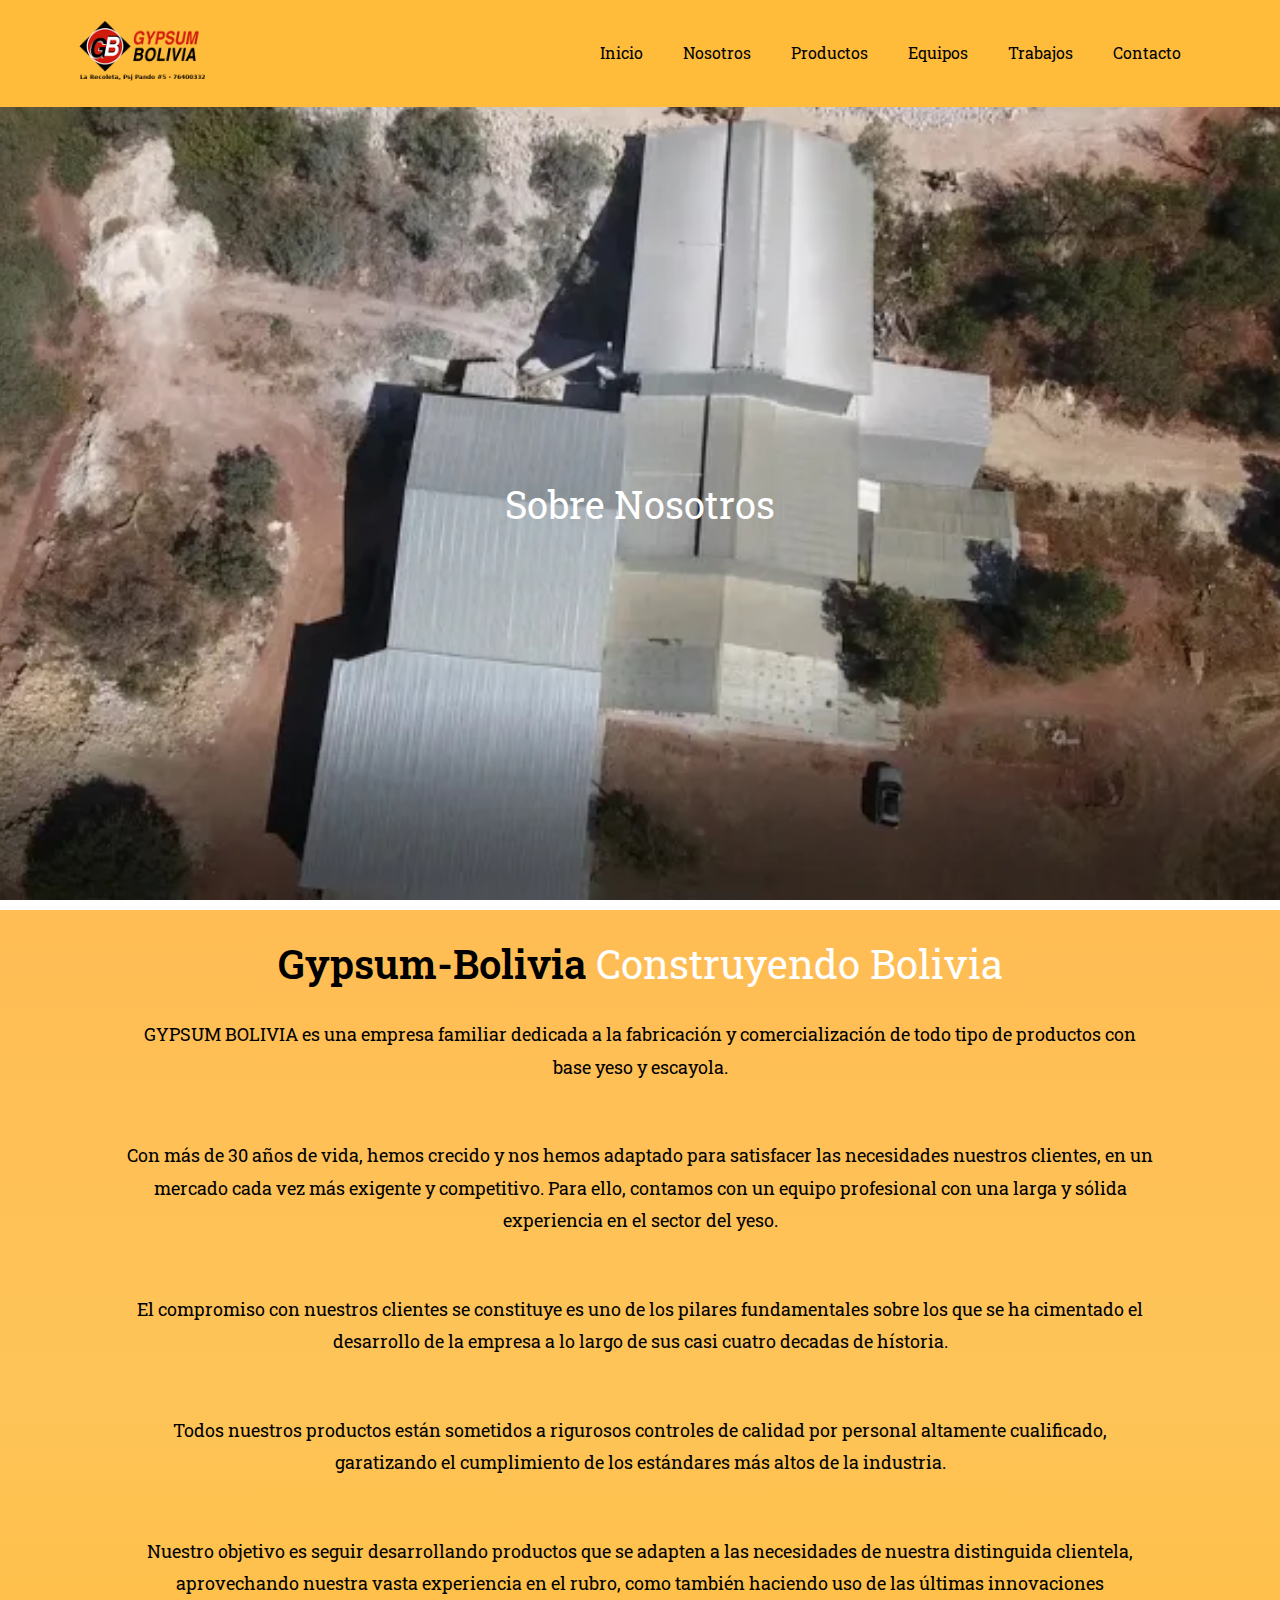
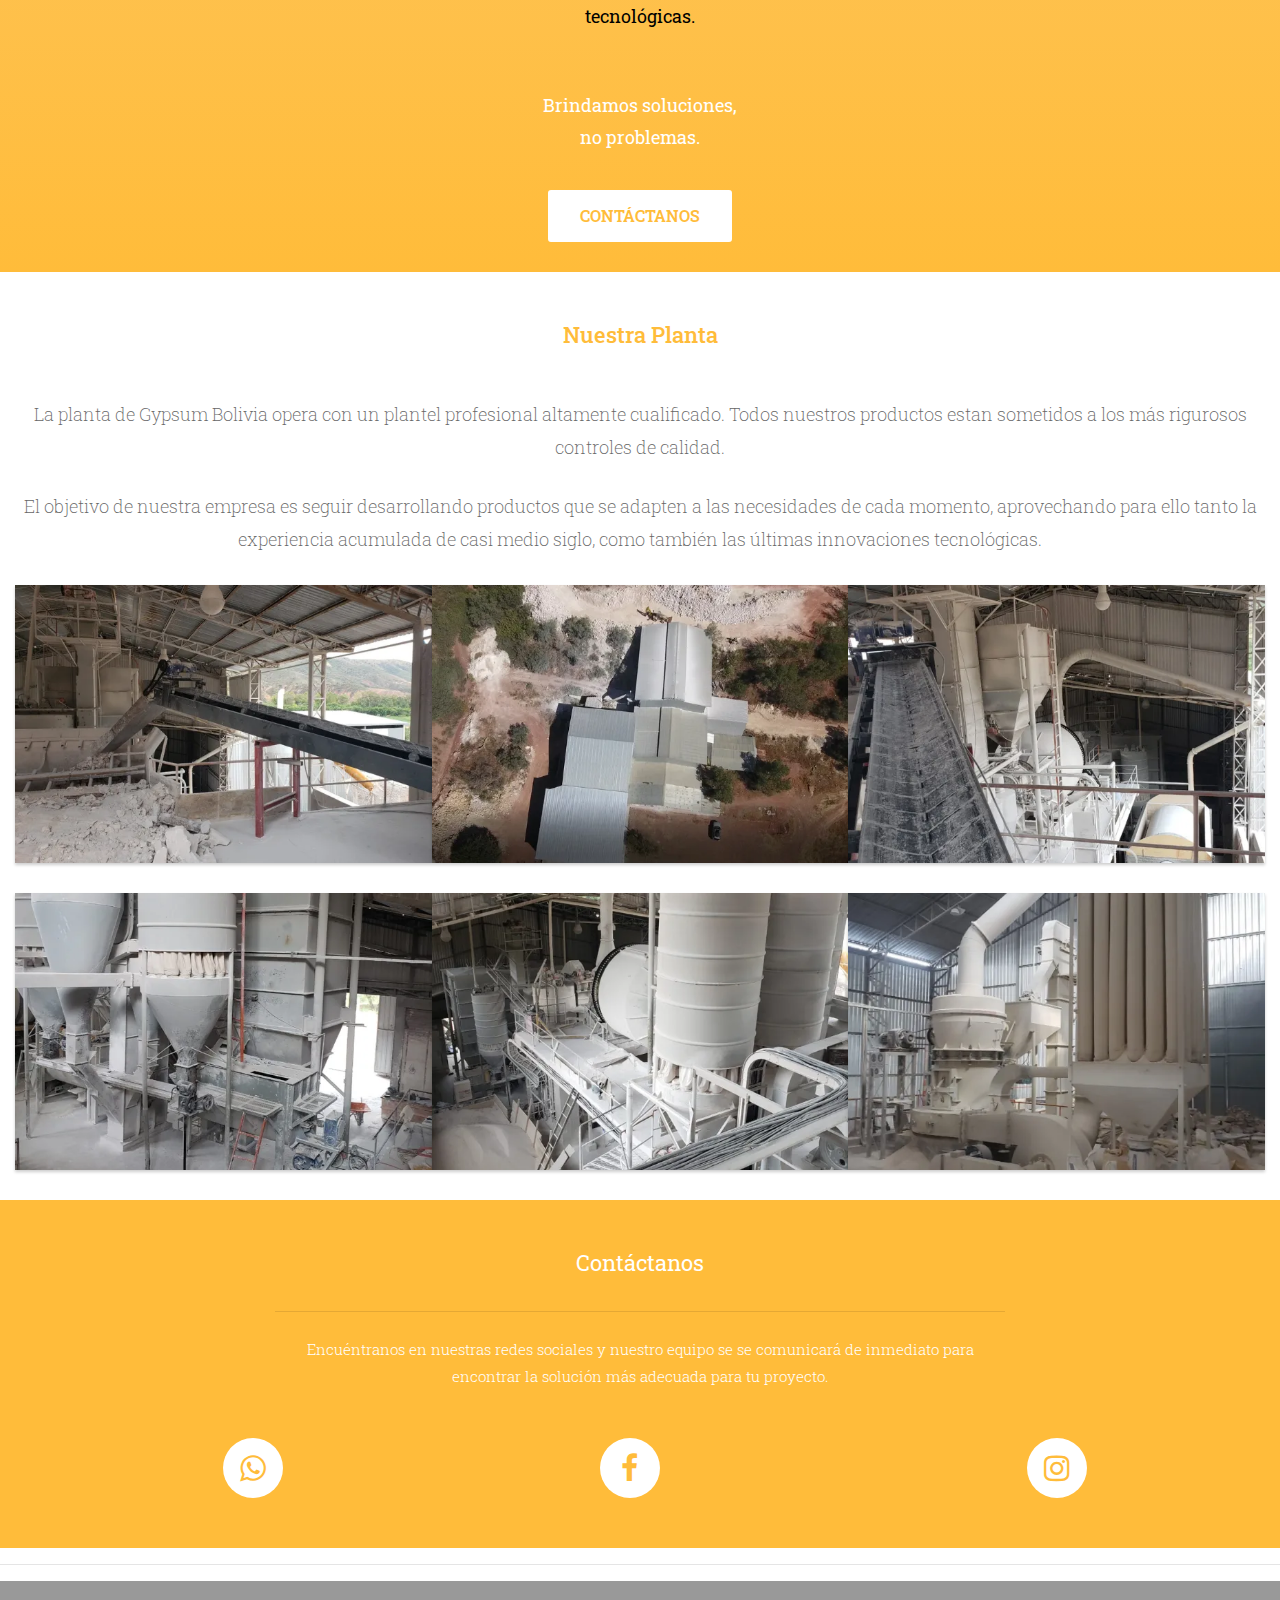
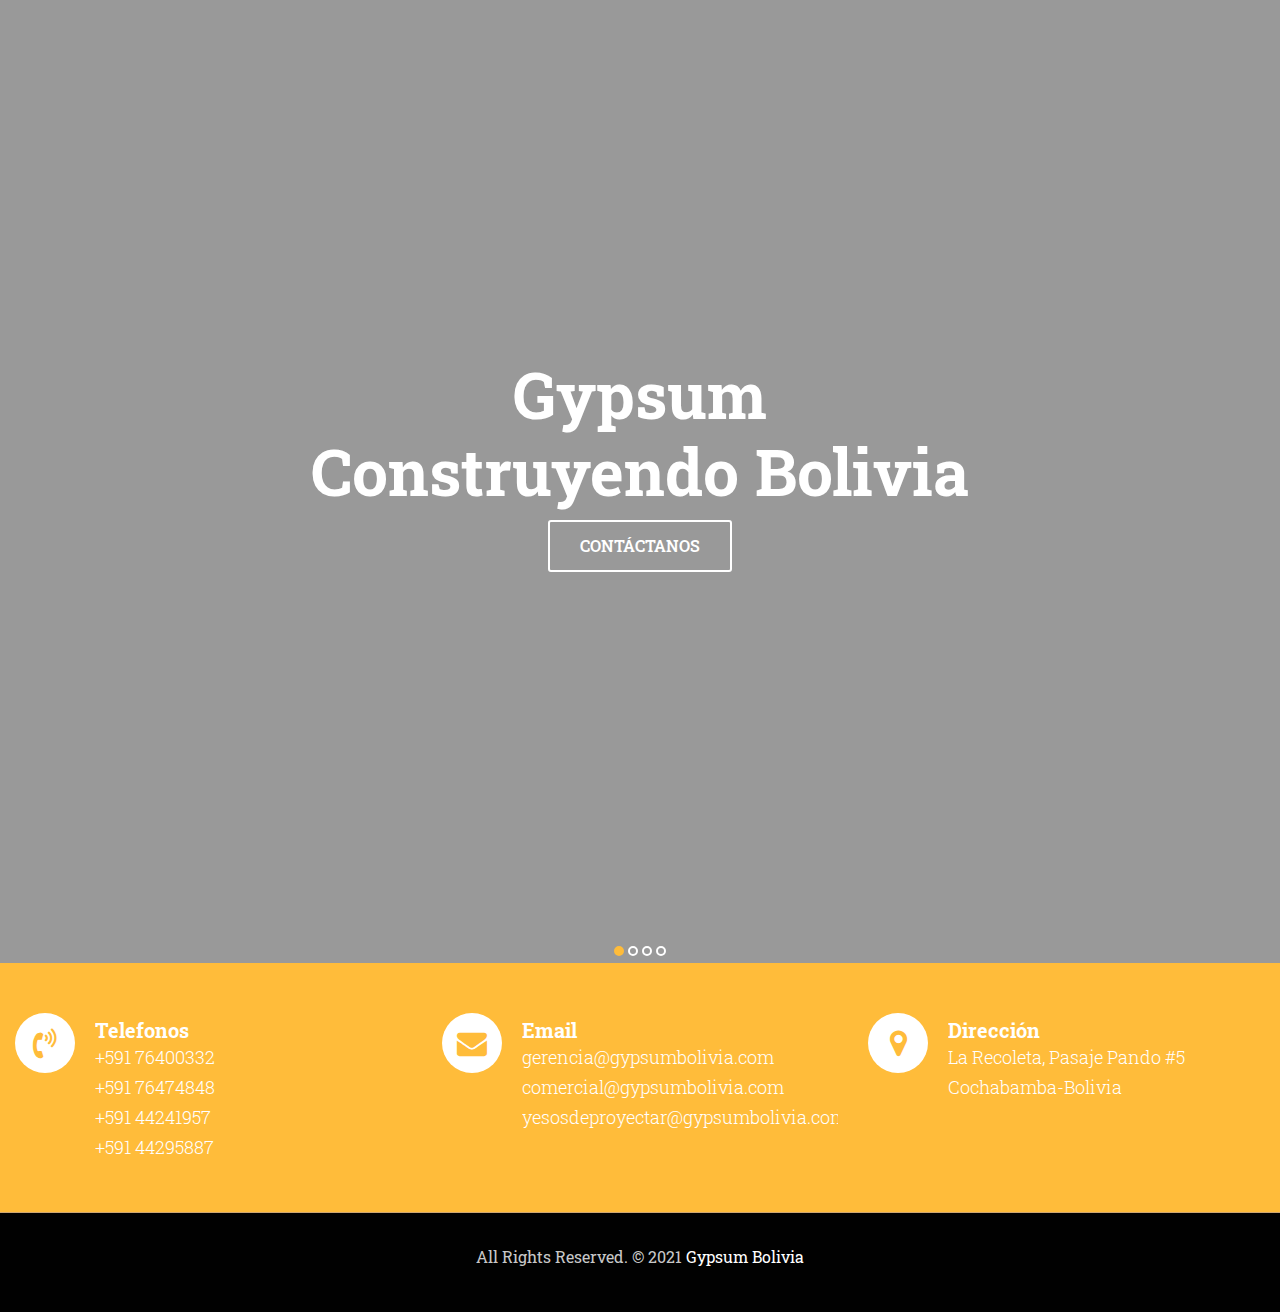
==== commit 31248d1a: "bg changed for all pages, contact info updated" ====
--- a/public/about.html
+++ b/public/about.html
@@ -20,13 +20,13 @@
 <link rel="apple-touch-icon" href="images/apple-touch-icon.png">
 
 <!-- Bootstrap CSS -->
-<link rel="stylesheet" href="css/bootstrap.min.css">
+<link rel="stylesheet" href="css/bootstrap.min.css" media="all" />
 <!-- Site CSS -->
-<link rel="stylesheet" href="css/style.css">
+<link rel="stylesheet" href="css/style.css" media="all" />
 <!-- Responsive CSS -->
-<link rel="stylesheet" href="css/responsive.css">
+<link rel="stylesheet" href="css/responsive.css" media="all" />
 <!-- Custom CSS -->
-<link rel="stylesheet" href="css/custom.css">
+<link rel="stylesheet" href="css/custom.css" media="all" />
 
 
 <!--[if lt IE 9]>
@@ -66,7 +66,7 @@
 <!-- End header -->
 
 <!-- Start header -->
-<div class="all-page-title page-breadcrumb">
+<div class="all-page-title page-breadcrumb-about">
 <div class="container text-center">
 <div class="row">
 <div class="col-lg-12">
@@ -280,6 +280,11 @@
 +591 76400332
 </p>
 </a>
+<a target="_blank" href='+59176474848'>
+<p class="lead">
++591 76474848
+</p>
+</a>
 <a target="_blank" href='+59144241957'>
 <p class="lead">
 +591 44241957
@@ -288,11 +293,6 @@
 <a target="_blank" href='+59144295887'>
 <p class="lead">
 +591 44295887
-</p>
-</a>
-<a target="_blank" href='+59144117003'>
-<p class="lead">
-+591 44117003
 </p>
 </a>
 </div>
--- a/public/css/style.css
+++ b/public/css/style.css
@@ -836,6 +836,51 @@
     background-position: center;
     position: relative;
     height: 780px;
+}
+.page-breadcrumb-about {
+    padding: 250px 0 150px;
+    background: url(../images/planta2.webp) no-repeat;
+    background-attachment: fixed;
+    background-size: cover;
+    background-position: center;
+    position: relative;
+    height: 910px;
+}
+.page-breadcrumb-products {
+    padding: 250px 0 150px;
+    background: url(../images/planta5.webp) no-repeat;
+    background-attachment: fixed;
+    background-size: cover;
+    background-position: center;
+    position: relative;
+    height: 910px;
+}
+.page-breadcrumb-equipment {
+    padding: 250px 0 150px;
+    background: url(../images/equipos-1-300x240.jpg) no-repeat;
+    background-attachment: fixed;
+    background-size: cover;
+    background-position: center;
+    position: relative;
+    height: 910px;
+}
+.page-breadcrumb-portfolio {
+    padding: 250px 0 150px;
+    background: url(../images/hero-bg3.webp) no-repeat;
+    background-attachment: fixed;
+    background-size: cover;
+    background-position: center;
+    position: relative;
+    height: 910px;
+}
+.page-breadcrumb-contact {
+    padding: 250px 0 150px;
+    background: url(../images/secretary-contact2.webp) no-repeat;
+    background-attachment: fixed;
+    background-size: cover;
+    background-position: center;
+    position: relative;
+    height: 910px;
 }
 .all-page-title .container{
 	position: relative;
